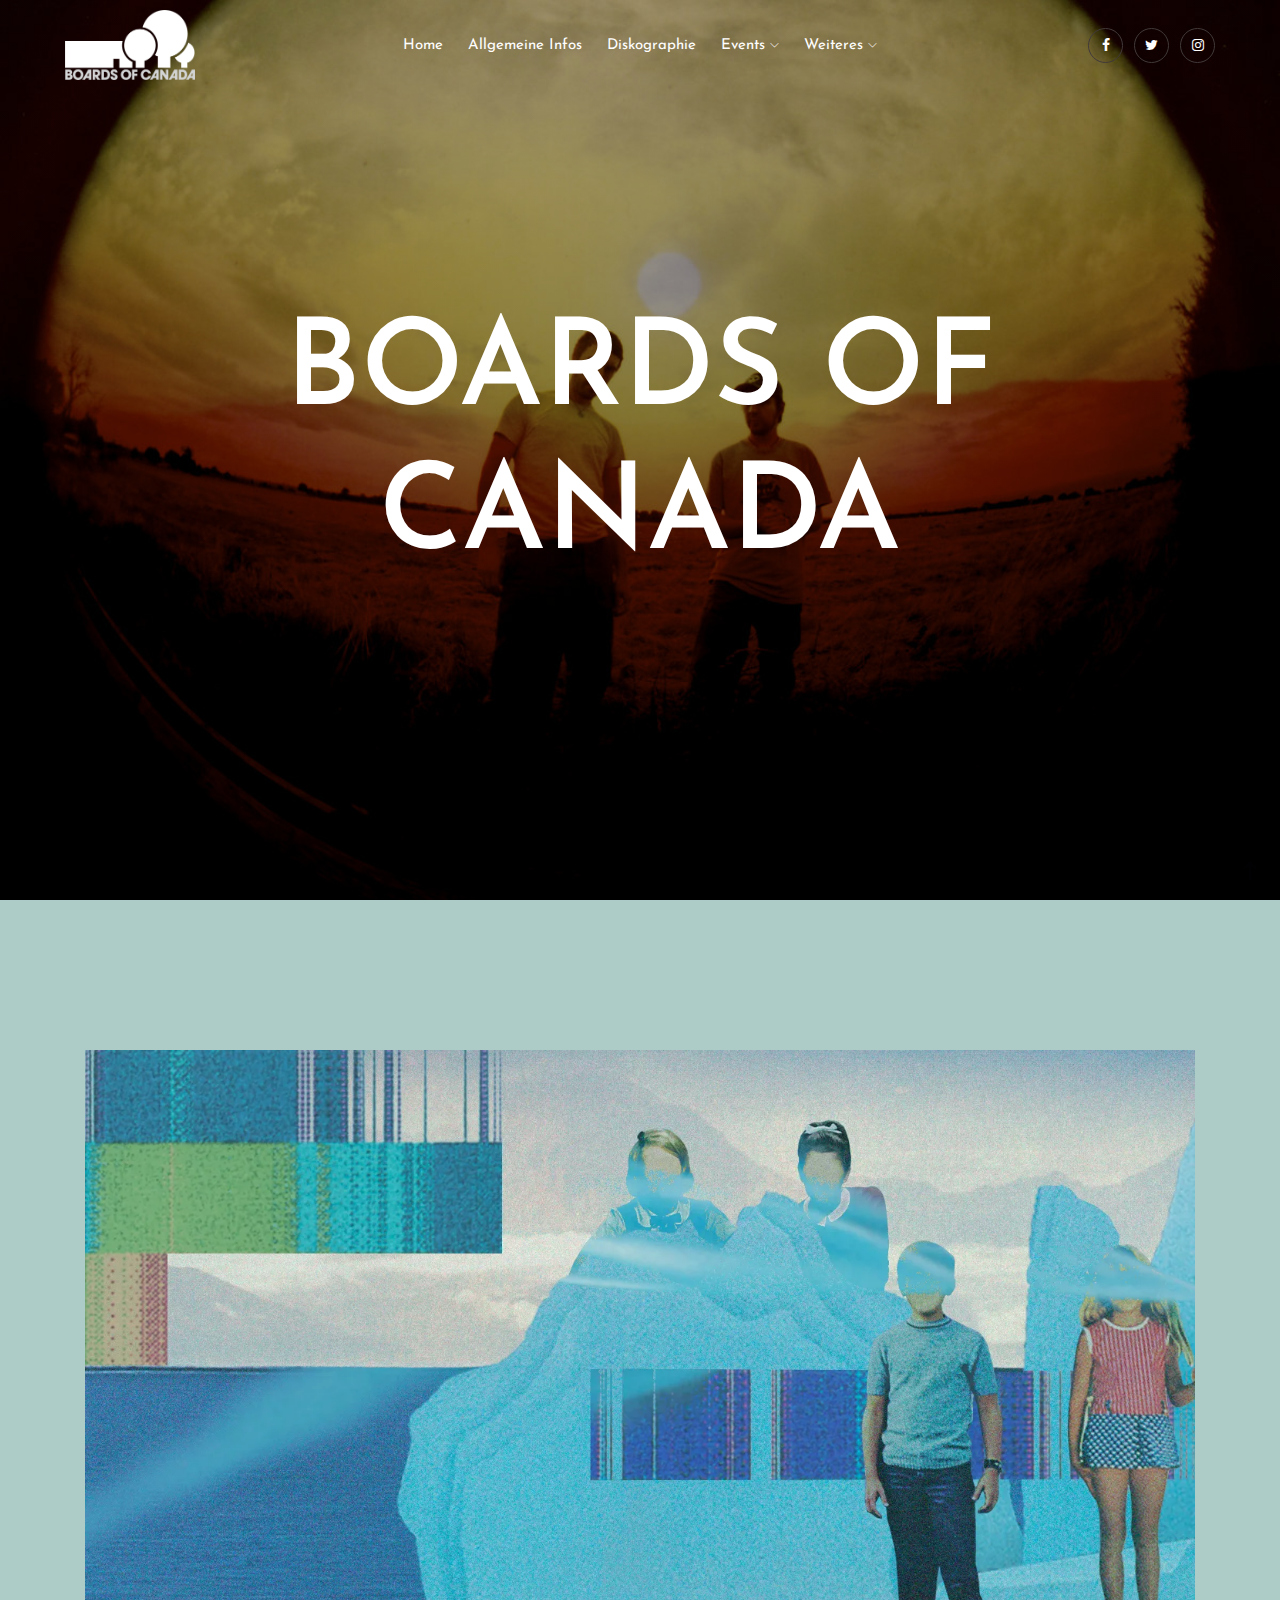
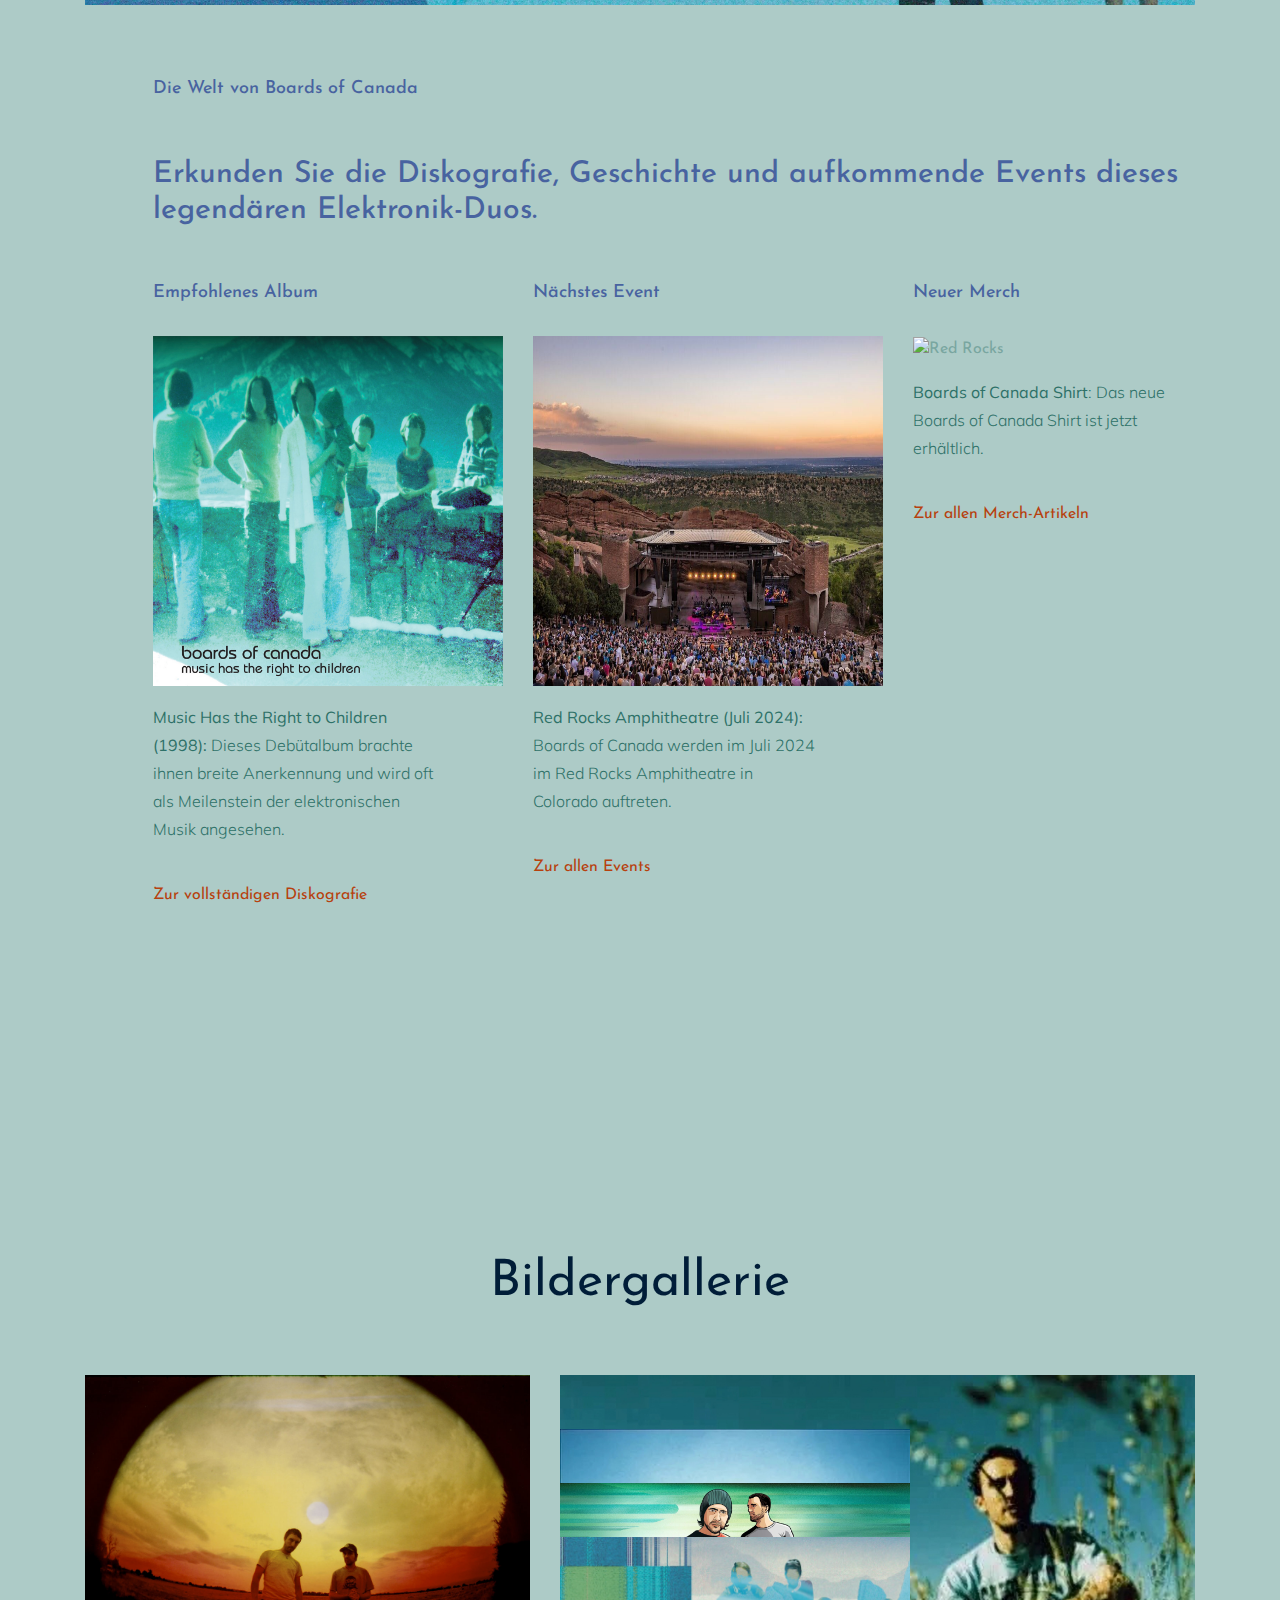
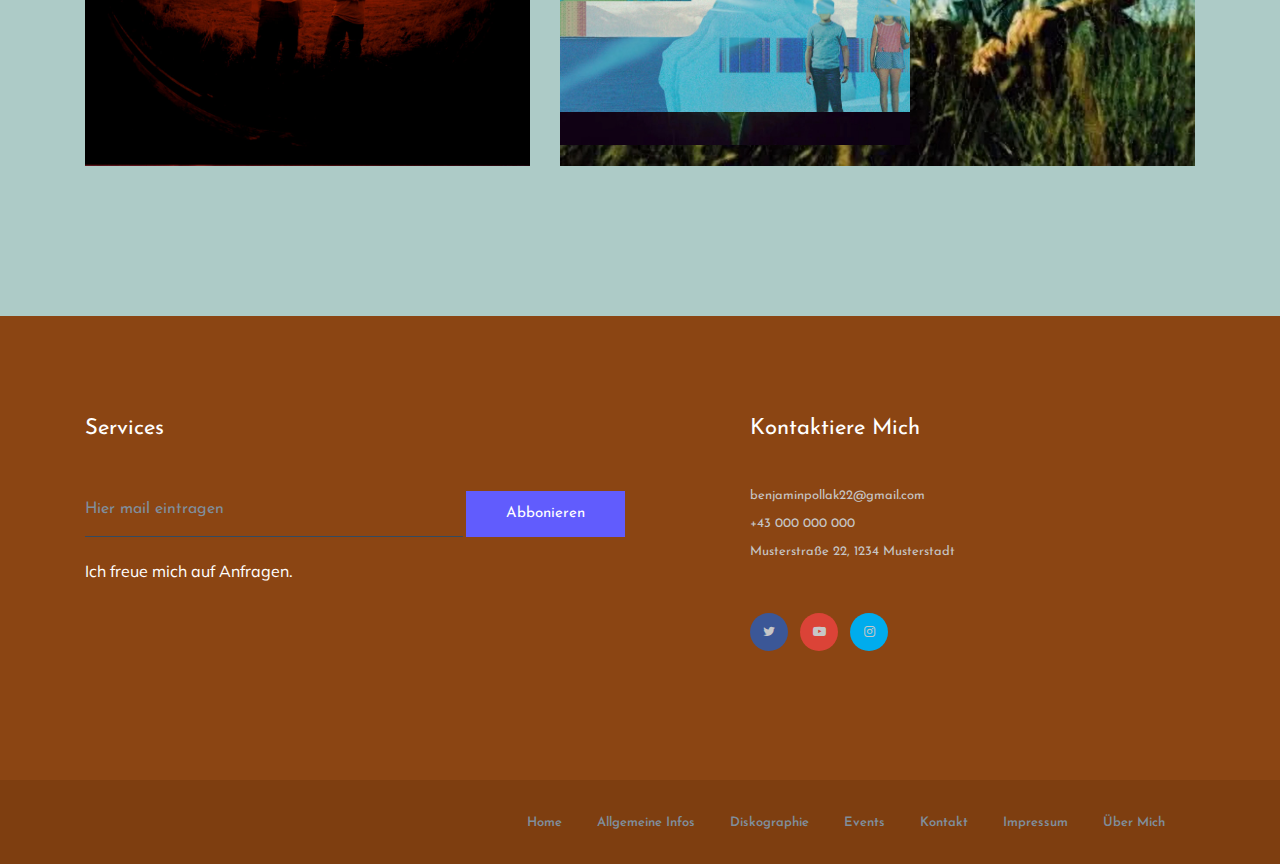
==== index.html @ 8b359d1c "first commit" ====
<!doctype html>
<html class="no-js" lang="zxx">

<head>
    <meta charset="utf-8">
    <meta http-equiv="x-ua-compatible" content="ie=edge">
    <title>Boards of Canada</title>
    <meta name="description" content="Boards of Canada ist ein schottisches electronic music duo bestehend aus den Brüdern Michael Sandison and Marcus Eoin.">
    <meta name="keywords" content="Boards of Canada, electronic music, duo, Michael Sandison, Marcus Eoin, schottisch, Musik, Elektronik, Musikduo, Musikgeschichte, Diskografie, Events, Merch, Musikgeschichte">
    <meta name="viewport" content="width=device-width, initial-scale=1">

    <!-- <link rel="manifest" href="site.webmanifest"> -->
    <link rel="shortcut icon" type="image/x-icon" href="img/logo.png">
    <!-- Place favicon.ico in the root directory -->

    <!-- CSS here -->
    <link rel="stylesheet" href="css/bootstrap.min.css">
    <link rel="stylesheet" href="css/owl.carousel.min.css">
    <link rel="stylesheet" href="css/magnific-popup.css">
    <link rel="stylesheet" href="css/font-awesome.min.css">
    <link rel="stylesheet" href="css/themify-icons.css">
    <link rel="stylesheet" href="css/nice-select.css">
    <link rel="stylesheet" href="css/animate.css">
    <link rel="stylesheet" href="css/slick.css">
    <link rel="stylesheet" href="css/slicknav.css">
    <link rel="stylesheet" href="css/style.css">
    <link rel="stylesheet" href="css/scroll.css">

    <script src="js/scrolltotop.js"></script>
    <script src="js/getcontent.js"></script>

</head>

<body>
    <!--[if lte IE 9]>
            <p class="browserupgrade">You are using an <strong>outdated</strong> browser. Please <a href="https://browsehappy.com/">upgrade your browser</a> to improve your experience and security.</p>
        <![endif]-->

    <!-- header-start -->
    <header id="header"></header>
    <!-- header-end -->

    <!-- slider_area_start -->
    <div class="slider_area">
        <div class="single_slider  d-flex align-items-center slider_bg_1 overlay2">
            <div class="container">
                <div class="row">
                    <div class="col-xl-12">
                        <div class="slider_text text-center ">
                            <h1>Boards of Canada </h1>
                        </div>
                    </div>
                </div>
            </div>
        </div>
    </div>
    <!-- slider_area_end -->

    <!-- about_area  -->
    <div class="about_area">
        <div class="container">
            <div class="row">
                <div class="col-xl-12">
                    <div class="about_thumb">
                        <img class="img-fluid" src="img/boardsofcanada_blue.jpg" alt="">
                    </div>
                </div>
            </div>
            <br>
            <div class="row">
                <div class="col-xl-12">
                    <div class="about_info">
                        <h4>Die Welt von Boards of Canada</h4>
                        <br>
                        <br>
                        <h2>Erkunden Sie die <a href="./diskographie.html">Diskografie</a>, <a
                                href="./about.html">Geschichte</a> und <a href="./events.html">aufkommende Events</a>
                            dieses
                            legendären Elektronik-Duos.</h2>
                    </div>
                    <br>
                </div>
                <div class="col-xl-4">
                    <div class="about_info">
                        <h4>Empfohlenes Album</h4>
                        <br>
                        <img src="img/cover_musichastheright.jpg" alt="Music Has the Right to Children" width="350px" height="350px">
                        <p><strong>Music Has the Right to Children (1998):</strong> Dieses Debütalbum brachte ihnen breite Anerkennung und wird oft als Meilenstein der elektronischen Musik angesehen.</p>
                        <a href="diskographie.html">Zur vollständigen Diskografie</a>
                    </div>
                    <br>
                    <br>
                </div>
                <div class="col-xl-4">
                    <div class="about_info">
                        <h4>Nächstes Event</h4>
                        <br>
                        <img src="img/redrocks.jpg" alt="Red Rocks" width="350px" height="350px">
                        <p><strong>Red Rocks Amphitheatre (Juli 2024):</strong> Boards of Canada werden im Juli 2024 im Red Rocks Amphitheatre in Colorado auftreten.</p>
                        <a href="events.html">Zur allen Events</a>
                    </div>
                </div>
                <div class="col-xl-4">
                    <div class="about_info">
                        <h4>Neuer Merch</h4>
                        <br>
                        <img src="https://imgs.search.brave.com/rai0Vv2uW_mqbwbbY_Bkg6KNCxx7A7Kdhx5-ko3iyEw/rs:fit:860:0:0/g:ce/aHR0cHM6Ly9pLmV0/c3lzdGF0aWMuY29t/LzM5Mzk1NzkwL3Iv/aWwvOTA1ZTNiLzQ2/MjQ2MzAzMTUvaWxf/NjAweDYwMC40NjI0/NjMwMzE1XzdiOHku/anBn" alt="Red Rocks" width="350px" height="350px">
                        <p><strong>Boards of Canada Shirt</strong>: Das neue Boards of Canada Shirt ist jetzt erhältlich.</p>
                        <a href="merch.html">Zur allen Merch-Artikeln</a>
                    </div>
                </div>
            </div>
        </div>
    </div>
    



    <!-- gallery -->
    <div class="gallery_area">
        <div class="container">
            <div class="row">
                <div class="col-xl-12">
                    <div class="section_title text-center mb-65">
                        <h3>Bildergallerie</h3>
                    </div>
                </div>
            </div>
            <div class="row grid">
                <div class="col-xl-5 col-lg-5 grid-item cat1 col-md-6">
                    <div class="single-gallery mb-30">
                        <div class="portfolio-img">
                            <img src="img/boardsofcanada_red_quadrat.jpg" alt="">
                        </div>
                        <div class="gallery_hover">
                            <a class="popup-image" href="img/boardsofcanada_red_quadrat.jpg" class="hover_inner">
                                <i class="ti-plus"></i>
                            </a>
                        </div>
                    </div>
                </div>
                <div class="col-xl-7 col-lg-7 grid-item cat3 cat4 col-md-6">
                    <div class="single-gallery mb-30">
                        <div class="portfolio-img">
                            <img src="img/boardsofcanada_green_long2 (1).jpg" alt="">
                        </div>
                        <div class="gallery_hover">
                            <a class="popup-image" href="img/boardsofcanada_green_long2 (1).jpg" class="hover_inner">
                                <i class="ti-plus"></i>
                            </a>
                        </div>
                    </div>
                </div>
                <div class="col-xl-4 col-lg-6 grid-item cat4 col-md-6">
                    <div class="single-gallery mb-30">
                        <div class="portfolio-img">
                            <img src="img/boardsofcanada_green (1).jpg" alt="">
                        </div>
                        <div class="gallery_hover">
                            <a class="popup-image" href="img/boardsofcanada_green (1).jpg" class="hover_inner">
                                <i class="ti-plus"></i>
                            </a>
                        </div>
                    </div>
                </div>
                <div class="col-xl-4 col-lg-6 grid-item cat2 col-md-6">
                    <div class="single-gallery mb-30">
                        <div class="portfolio-img">
                            <img src="img/boardsofcanada_banner.jpg" alt="">
                        </div>
                        <div class="gallery_hover">
                            <a class="popup-image" href="img/boardsofcanada_banner.jpg" class="hover_inner">
                                <i class="ti-plus"></i>
                            </a>
                        </div>
                    </div>
                </div>
                <div class="col-xl-4 col-lg-6 grid-item cat2 col-md-6">
                    <div class="single-gallery mb-30">
                        <div class="portfolio-img">
                            <img src="img/boardsofcanada_blue.jpg" alt="">
                        </div>
                        <div class="gallery_hover">
                            <a class="popup-image" href="img/boardsofcanada_blue.jpg" class="hover_inner">
                                <i class="ti-plus"></i>
                            </a>
                        </div>
                    </div>
                </div>
            </div>
        </div>
    </div>

    <!--/ gallery -->
    <a href="#top" class="scroll-to-top">
        <div class="arrow-up"></div>
    </a>

    <footer id="footer"></footer>


    <!-- JS here -->
    <script src="https://code.jquery.com/jquery-3.3.1.slim.min.js"
        integrity="sha384-q8i/X+965DzO0rT7abK41JStQIAqVgRVzpbzo5smXKp4YfRvH+8abtTE1Pi6jizo" crossorigin="anonymous">
        </script>
    <script src="js/vendor/modernizr-3.5.0.min.js"></script>
    <script src="js/vendor/jquery-1.12.4.min.js"></script>
    <script src="js/popper.min.js"></script>
    <script src="js/bootstrap.min.js"></script>
    <script src="js/owl.carousel.min.js"></script>
    <script src="js/isotope.pkgd.min.js"></script>
    <script src="js/ajax-form.js"></script>
    <script src="js/waypoints.min.js"></script>
    <script src="js/jquery.counterup.min.js"></script>
    <script src="js/imagesloaded.pkgd.min.js"></script>
    <script src="js/audioplayer.js"></script>
    <script src="js/scrollIt.js"></script>
    <script src="js/jquery.scrollUp.min.js"></script>
    <script src="js/wow.min.js"></script>
    <script src="js/nice-select.min.js"></script>
    <script src="js/jquery.slicknav.min.js"></script>
    <script src="js/jquery.magnific-popup.min.js"></script>
    <script src="js/plugins.js"></script>
    <script src="js/slick.min.js"></script>
    <!--contact js-->
    <script src="js/contact.js"></script>
    <script src="js/jquery.ajaxchimp.min.js"></script>
    <script src="js/jquery.form.js"></script>
    <script src="js/jquery.validate.min.js"></script>
    <script src="js/mail-script.js"></script>

    <script src="js/main.js"></script>

    <script>
        $(function () {
            $('audio').audioPlayer({

            });
        });
    </script>
</body>

</html>
---- css/themify-icons.css ----
@font-face {
	font-family: 'themify';
	src:url('../fonts/themify.eot?-fvbane');
	src:url('../fonts/themify.eot?#iefix-fvbane') format('embedded-opentype'),
		url('../fonts/themify.woff?-fvbane') format('woff'),
		url('../fonts/themify.ttf?-fvbane') format('truetype'),
		url('../fonts/themify.svg?-fvbane#themify') format('svg');
	font-weight: normal;
	font-style: normal;
}

[class^="ti-"], [class*=" ti-"] {
	font-family: 'themify';
	/* speak: none; */
	font-style: normal;
	font-weight: normal;
	font-variant: normal;
	text-transform: none;
	line-height: 1;

	/* Better Font Rendering =========== */
	-webkit-font-smoothing: antialiased;
	-moz-osx-font-smoothing: grayscale;
}

.ti-wand:before {
	content: "\e600";
}
.ti-volume:before {
	content: "\e601";
}
.ti-user:before {
	content: "\e602";
}
.ti-unlock:before {
	content: "\e603";
}
.ti-unlink:before {
	content: "\e604";
}
.ti-trash:before {
	content: "\e605";
}
.ti-thought:before {
	content: "\e606";
}
.ti-target:before {
	content: "\e607";
}
.ti-tag:before {
	content: "\e608";
}
.ti-tablet:before {
	content: "\e609";
}
.ti-star:before {
	content: "\e60a";
}
.ti-spray:before {
	content: "\e60b";
}
.ti-signal:before {
	content: "\e60c";
}
.ti-shopping-cart:before {
	content: "\e60d";
}
.ti-shopping-cart-full:before {
	content: "\e60e";
}
.ti-settings:before {
	content: "\e60f";
}
.ti-search:before {
	content: "\e610";
}
.ti-zoom-in:before {
	content: "\e611";
}
.ti-zoom-out:before {
	content: "\e612";
}
.ti-cut:before {
	content: "\e613";
}
.ti-ruler:before {
	content: "\e614";
}
.ti-ruler-pencil:before {
	content: "\e615";
}
.ti-ruler-alt:before {
	content: "\e616";
}
.ti-bookmark:before {
	content: "\e617";
}
.ti-bookmark-alt:before {
	content: "\e618";
}
.ti-reload:before {
	content: "\e619";
}
.ti-plus:before {
	content: "\e61a";
}
.ti-pin:before {
	content: "\e61b";
}
.ti-pencil:before {
	content: "\e61c";
}
.ti-pencil-alt:before {
	content: "\e61d";
}
.ti-paint-roller:before {
	content: "\e61e";
}
.ti-paint-bucket:before {
	content: "\e61f";
}
.ti-na:before {
	content: "\e620";
}
.ti-mobile:before {
	content: "\e621";
}
.ti-minus:before {
	content: "\e622";
}
.ti-medall:before {
	content: "\e623";
}
.ti-medall-alt:before {
	content: "\e624";
}
.ti-marker:before {
	content: "\e625";
}
.ti-marker-alt:before {
	content: "\e626";
}
.ti-arrow-up:before {
	content: "\e627";
}
.ti-arrow-right:before {
	content: "\e628";
}
.ti-arrow-left:before {
	content: "\e629";
}
.ti-arrow-down:before {
	content: "\e62a";
}
.ti-lock:before {
	content: "\e62b";
}
.ti-location-arrow:before {
	content: "\e62c";
}
.ti-link:before {
	content: "\e62d";
}
.ti-layout:before {
	content: "\e62e";
}
.ti-layers:before {
	content: "\e62f";
}
.ti-layers-alt:before {
	content: "\e630";
}
.ti-key:before {
	content: "\e631";
}
.ti-import:before {
	content: "\e632";
}
.ti-image:before {
	content: "\e633";
}
.ti-heart:before {
	content: "\e634";
}
.ti-heart-broken:before {
	content: "\e635";
}
.ti-hand-stop:before {
	content: "\e636";
}
.ti-hand-open:before {
	content: "\e637";
}
.ti-hand-drag:before {
	content: "\e638";
}
.ti-folder:before {
	content: "\e639";
}
.ti-flag:before {
	content: "\e63a";
}
.ti-flag-alt:before {
	content: "\e63b";
}
.ti-flag-alt-2:before {
	content: "\e63c";
}
.ti-eye:before {
	content: "\e63d";
}
.ti-export:before {
	content: "\e63e";
}
.ti-exchange-vertical:before {
	content: "\e63f";
}
.ti-desktop:before {
	content: "\e640";
}
.ti-cup:before {
	content: "\e641";
}
.ti-crown:before {
	content: "\e642";
}
.ti-comments:before {
	content: "\e643";
}
.ti-comment:before {
	content: "\e644";
}
.ti-comment-alt:before {
	content: "\e645";
}
.ti-close:before {
	content: "\e646";
}
.ti-clip:before {
	content: "\e647";
}
.ti-angle-up:before {
	content: "\e648";
}
.ti-angle-right:before {
	content: "\e649";
}
.ti-angle-left:before {
	content: "\e64a";
}
.ti-angle-down:before {
	content: "\e64b";
}
.ti-check:before {
	content: "\e64c";
}
.ti-check-box:before {
	content: "\e64d";
}
.ti-camera:before {
	content: "\e64e";
}
.ti-announcement:before {
	content: "\e64f";
}
.ti-brush:before {
	content: "\e650";
}
.ti-briefcase:before {
	content: "\e651";
}
.ti-bolt:before {
	content: "\e652";
}
.ti-bolt-alt:before {
	content: "\e653";
}
.ti-blackboard:before {
	content: "\e654";
}
.ti-bag:before {
	content: "\e655";
}
.ti-move:before {
	content: "\e656";
}
.ti-arrows-vertical:before {
	content: "\e657";
}
.ti-arrows-horizontal:before {
	content: "\e658";
}
.ti-fullscreen:before {
	content: "\e659";
}
.ti-arrow-top-right:before {
	content: "\e65a";
}
.ti-arrow-top-left:before {
	content: "\e65b";
}
.ti-arrow-circle-up:before {
	content: "\e65c";
}
.ti-arrow-circle-right:before {
	content: "\e65d";
}
.ti-arrow-circle-left:before {
	content: "\e65e";
}
.ti-arrow-circle-down:before {
	content: "\e65f";
}
.ti-angle-double-up:before {
	content: "\e660";
}
.ti-angle-double-right:before {
	content: "\e661";
}
.ti-angle-double-left:before {
	content: "\e662";
}
.ti-angle-double-down:before {
	content: "\e663";
}
.ti-zip:before {
	content: "\e664";
}
.ti-world:before {
	content: "\e665";
}
.ti-wheelchair:before {
	content: "\e666";
}
.ti-view-list:before {
	content: "\e667";
}
.ti-view-list-alt:before {
	content: "\e668";
}
.ti-view-grid:before {
	content: "\e669";
}
.ti-uppercase:before {
	content: "\e66a";
}
.ti-upload:before {
	content: "\e66b";
}
.ti-underline:before {
	content: "\e66c";
}
.ti-truck:before {
	content: "\e66d";
}
.ti-timer:before {
	content: "\e66e";
}
.ti-ticket:before {
	content: "\e66f";
}
.ti-thumb-up:before {
	content: "\e670";
}
.ti-thumb-down:before {
	content: "\e671";
}
.ti-text:before {
	content: "\e672";
}
.ti-stats-up:before {
	content: "\e673";
}
.ti-stats-down:before {
	content: "\e674";
}
.ti-split-v:before {
	content: "\e675";
}
.ti-split-h:before {
	content: "\e676";
}
.ti-smallcap:before {
	content: "\e677";
}
.ti-shine:before {
	content: "\e678";
}
.ti-shift-right:before {
	content: "\e679";
}
.ti-shift-left:before {
	content: "\e67a";
}
.ti-shield:before {
	content: "\e67b";
}
.ti-notepad:before {
	content: "\e67c";
}
.ti-server:before {
	content: "\e67d";
}
.ti-quote-right:before {
	content: "\e67e";
}
.ti-quote-left:before {
	content: "\e67f";
}
.ti-pulse:before {
	content: "\e680";
}
.ti-printer:before {
	content: "\e681";
}
.ti-power-off:before {
	content: "\e682";
}
.ti-plug:before {
	content: "\e683";
}
.ti-pie-chart:before {
	content: "\e684";
}
.ti-paragraph:before {
	content: "\e685";
}
.ti-panel:before {
	content: "\e686";
}
.ti-package:before {
	content: "\e687";
}
.ti-music:before {
	content: "\e688";
}
.ti-music-alt:before {
	content: "\e689";
}
.ti-mouse:before {
	content: "\e68a";
}
.ti-mouse-alt:before {
	content: "\e68b";
}
.ti-money:before {
	content: "\e68c";
}
.ti-microphone:before {
	content: "\e68d";
}
.ti-menu:before {
	content: "\e68e";
}
.ti-menu-alt:before {
	content: "\e68f";
}
.ti-map:before {
	content: "\e690";
}
.ti-map-alt:before {
	content: "\e691";
}
.ti-loop:before {
	content: "\e692";
}
.ti-location-pin:before {
	content: "\e693";
}
.ti-list:before {
	content: "\e694";
}
.ti-light-bulb:before {
	content: "\e695";
}
.ti-Italic:before {
	content: "\e696";
}
.ti-info:before {
	content: "\e697";
}
.ti-infinite:before {
	content: "\e698";
}
.ti-id-badge:before {
	content: "\e699";
}
.ti-hummer:before {
	content: "\e69a";
}
.ti-home:before {
	content: "\e69b";
}
.ti-help:before {
	content: "\e69c";
}
.ti-headphone:before {
	content: "\e69d";
}
.ti-harddrives:before {
	content: "\e69e";
}
.ti-harddrive:before {
	content: "\e69f";
}
.ti-gift:before {
	content: "\e6a0";
}
.ti-game:before {
	content: "\e6a1";
}
.ti-filter:before {
	content: "\e6a2";
}
.ti-files:before {
	content: "\e6a3";
}
.ti-file:before {
	content: "\e6a4";
}
.ti-eraser:before {
	content: "\e6a5";
}
.ti-envelope:before {
	content: "\e6a6";
}
.ti-download:before {
	content: "\e6a7";
}
.ti-direction:before {
	content: "\e6a8";
}
.ti-direction-alt:before {
	content: "\e6a9";
}
.ti-dashboard:before {
	content: "\e6aa";
}
.ti-control-stop:before {
	content: "\e6ab";
}
.ti-control-shuffle:before {
	content: "\e6ac";
}
.ti-control-play:before {
	content: "\e6ad";
}
.ti-control-pause:before {
	content: "\e6ae";
}
.ti-control-forward:before {
	content: "\e6af";
}
.ti-control-backward:before {
	content: "\e6b0";
}
.ti-cloud:before {
	content: "\e6b1";
}
.ti-cloud-up:before {
	content: "\e6b2";
}
.ti-cloud-down:before {
	content: "\e6b3";
}
.ti-clipboard:before {
	content: "\e6b4";
}
.ti-car:before {
	content: "\e6b5";
}
.ti-calendar:before {
	content: "\e6b6";
}
.ti-book:before {
	content: "\e6b7";
}
.ti-bell:before {
	content: "\e6b8";
}
.ti-basketball:before {
	content: "\e6b9";
}
.ti-bar-chart:before {
	content: "\e6ba";
}
.ti-bar-chart-alt:before {
	content: "\e6bb";
}
.ti-back-right:before {
	content: "\e6bc";
}
.ti-back-left:before {
	content: "\e6bd";
}
.ti-arrows-corner:before {
	content: "\e6be";
}
.ti-archive:before {
	content: "\e6bf";
}
.ti-anchor:before {
	content: "\e6c0";
}
.ti-align-right:before {
	content: "\e6c1";
}
.ti-align-left:before {
	content: "\e6c2";
}
.ti-align-justify:before {
	content: "\e6c3";
}
.ti-align-center:before {
	content: "\e6c4";
}
.ti-alert:before {
	content: "\e6c5";
}
.ti-alarm-clock:before {
	content: "\e6c6";
}
.ti-agenda:before {
	content: "\e6c7";
}
.ti-write:before {
	content: "\e6c8";
}
.ti-window:before {
	content: "\e6c9";
}
.ti-widgetized:before {
	content: "\e6ca";
}
.ti-widget:before {
	content: "\e6cb";
}
.ti-widget-alt:before {
	content: "\e6cc";
}
.ti-wallet:before {
	content: "\e6cd";
}
.ti-video-clapper:before {
	content: "\e6ce";
}
.ti-video-camera:before {
	content: "\e6cf";
}
.ti-vector:before {
	content: "\e6d0";
}
.ti-themify-logo:before {
	content: "\e6d1";
}
.ti-themify-favicon:before {
	content: "\e6d2";
}
.ti-themify-favicon-alt:before {
	content: "\e6d3";
}
.ti-support:before {
	content: "\e6d4";
}
.ti-stamp:before {
	content: "\e6d5";
}
.ti-split-v-alt:before {
	content: "\e6d6";
}
.ti-slice:before {
	content: "\e6d7";
}
.ti-shortcode:before {
	content: "\e6d8";
}
.ti-shift-right-alt:before {
	content: "\e6d9";
}
.ti-shift-left-alt:before {
	content: "\e6da";
}
.ti-ruler-alt-2:before {
	content: "\e6db";
}
.ti-receipt:before {
	content: "\e6dc";
}
.ti-pin2:before {
	content: "\e6dd";
}
.ti-pin-alt:before {
	content: "\e6de";
}
.ti-pencil-alt2:before {
	content: "\e6df";
}
.ti-palette:before {
	content: "\e6e0";
}
.ti-more:before {
	content: "\e6e1";
}
.ti-more-alt:before {
	content: "\e6e2";
}
.ti-microphone-alt:before {
	content: "\e6e3";
}
.ti-magnet:before {
	content: "\e6e4";
}
.ti-line-double:before {
	content: "\e6e5";
}
.ti-line-dotted:before {
	content: "\e6e6";
}
.ti-line-dashed:before {
	content: "\e6e7";
}
.ti-layout-width-full:before {
	content: "\e6e8";
}
.ti-layout-width-default:before {
	content: "\e6e9";
}
.ti-layout-width-default-alt:before {
	content: "\e6ea";
}
.ti-layout-tab:before {
	content: "\e6eb";
}
.ti-layout-tab-window:before {
	content: "\e6ec";
}
.ti-layout-tab-v:before {
	content: "\e6ed";
}
.ti-layout-tab-min:before {
	content: "\e6ee";
}
.ti-layout-slider:before {
	content: "\e6ef";
}
.ti-layout-slider-alt:before {
	content: "\e6f0";
}
.ti-layout-sidebar-right:before {
	content: "\e6f1";
}
.ti-layout-sidebar-none:before {
	content: "\e6f2";
}
.ti-layout-sidebar-left:before {
	content: "\e6f3";
}
.ti-layout-placeholder:before {
	content: "\e6f4";
}
.ti-layout-menu:before {
	content: "\e6f5";
}
.ti-layout-menu-v:before {
	content: "\e6f6";
}
.ti-layout-menu-separated:before {
	content: "\e6f7";
}
.ti-layout-menu-full:before {
	content: "\e6f8";
}
.ti-layout-media-right-alt:before {
	content: "\e6f9";
}
.ti-layout-media-right:before {
	content: "\e6fa";
}
.ti-layout-media-overlay:before {
	content: "\e6fb";
}
.ti-layout-media-overlay-alt:before {
	content: "\e6fc";
}
.ti-layout-media-overlay-alt-2:before {
	content: "\e6fd";
}
.ti-layout-media-left-alt:before {
	content: "\e6fe";
}
.ti-layout-media-left:before {
	content: "\e6ff";
}
.ti-layout-media-center-alt:before {
	content: "\e700";
}
.ti-layout-media-center:before {
	content: "\e701";
}
.ti-layout-list-thumb:before {
	content: "\e702";
}
.ti-layout-list-thumb-alt:before {
	content: "\e703";
}
.ti-layout-list-post:before {
	content: "\e704";
}
.ti-layout-list-large-image:before {
	content: "\e705";
}
.ti-layout-line-solid:before {
	content: "\e706";
}
.ti-layout-grid4:before {
	content: "\e707";
}
.ti-layout-grid3:before {
	content: "\e708";
}
.ti-layout-grid2:before {
	content: "\e709";
}
.ti-layout-grid2-thumb:before {
	content: "\e70a";
}
.ti-layout-cta-right:before {
	content: "\e70b";
}
.ti-layout-cta-left:before {
	content: "\e70c";
}
.ti-layout-cta-center:before {
	content: "\e70d";
}
.ti-layout-cta-btn-right:before {
	content: "\e70e";
}
.ti-layout-cta-btn-left:before {
	content: "\e70f";
}
.ti-layout-column4:before {
	content: "\e710";
}
.ti-layout-column3:before {
	content: "\e711";
}
.ti-layout-column2:before {
	content: "\e712";
}
.ti-layout-accordion-separated:before {
	content: "\e713";
}
.ti-layout-accordion-merged:before {
	content: "\e714";
}
.ti-layout-accordion-list:before {
	content: "\e715";
}
.ti-ink-pen:before {
	content: "\e716";
}
.ti-info-alt:before {
	content: "\e717";
}
.ti-help-alt:before {
	content: "\e718";
}
.ti-headphone-alt:before {
	content: "\e719";
}
.ti-hand-point-up:before {
	content: "\e71a";
}
.ti-hand-point-right:before {
	content: "\e71b";
}
.ti-hand-point-left:before {
	content: "\e71c";
}
.ti-hand-point-down:before {
	content: "\e71d";
}
.ti-gallery:before {
	content: "\e71e";
}
.ti-face-smile:before {
	content: "\e71f";
}
.ti-face-sad:before {
	content: "\e720";
}
.ti-credit-card:before {
	content: "\e721";
}
.ti-control-skip-forward:before {
	content: "\e722";
}
.ti-control-skip-backward:before {
	content: "\e723";
}
.ti-control-record:before {
	content: "\e724";
}
.ti-control-eject:before {
	content: "\e725";
}
.ti-comments-smiley:before {
	content: "\e726";
}
.ti-brush-alt:before {
	content: "\e727";
}
.ti-youtube:before {
	content: "\e728";
}
.ti-vimeo:before {
	content: "\e729";
}
.ti-twitter:before {
	content: "\e72a";
}
.ti-time:before {
	content: "\e72b";
}
.ti-tumblr:before {
	content: "\e72c";
}
.ti-skype:before {
	content: "\e72d";
}
.ti-share:before {
	content: "\e72e";
}
.ti-share-alt:before {
	content: "\e72f";
}
.ti-rocket:before {
	content: "\e730";
}
.ti-pinterest:before {
	content: "\e731";
}
.ti-new-window:before {
	content: "\e732";
}
.ti-microsoft:before {
	content: "\e733";
}
.ti-list-ol:before {
	content: "\e734";
}
.ti-linkedin:before {
	content: "\e735";
}
.ti-layout-sidebar-2:before {
	content: "\e736";
}
.ti-layout-grid4-alt:before {
	content: "\e737";
}
.ti-layout-grid3-alt:before {
	content: "\e738";
}
.ti-layout-grid2-alt:before {
	content: "\e739";
}
.ti-layout-column4-alt:before {
	content: "\e73a";
}
.ti-layout-column3-alt:before {
	content: "\e73b";
}
.ti-layout-column2-alt:before {
	content: "\e73c";
}
.ti-instagram:before {
	content: "\e73d";
}
.ti-google:before {
	content: "\e73e";
}
.ti-github:before {
	content: "\e73f";
}
.ti-flickr:before {
	content: "\e740";
}
.ti-facebook:before {
	content: "\e741";
}
.ti-dropbox:before {
	content: "\e742";
}
.ti-dribbble:before {
	content: "\e743";
}
.ti-apple:before {
	content: "\e744";
}
.ti-android:before {
	content: "\e745";
}
.ti-save:before {
	content: "\e746";
}
.ti-save-alt:before {
	content: "\e747";
}
.ti-yahoo:before {
	content: "\e748";
}
.ti-wordpress:before {
	content: "\e749";
}
.ti-vimeo-alt:before {
	content: "\e74a";
}
.ti-twitter-alt:before {
	content: "\e74b";
}
.ti-tumblr-alt:before {
	content: "\e74c";
}
.ti-trello:before {
	content: "\e74d";
}
.ti-stack-overflow:before {
	content: "\e74e";
}
.ti-soundcloud:before {
	content: "\e74f";
}
.ti-sharethis:before {
	content: "\e750";
}
.ti-sharethis-alt:before {
	content: "\e751";
}
.ti-reddit:before {
	content: "\e752";
}
.ti-pinterest-alt:before {
	content: "\e753";
}
.ti-microsoft-alt:before {
	content: "\e754";
}
.ti-linux:before {
	content: "\e755";
}
.ti-jsfiddle:before {
	content: "\e756";
}
.ti-joomla:before {
	content: "\e757";
}
.ti-html5:before {
	content: "\e758";
}
.ti-flickr-alt:before {
	content: "\e759";
}
.ti-email:before {
	content: "\e75a";
}
.ti-drupal:before {
	content: "\e75b";
}
.ti-dropbox-alt:before {
	content: "\e75c";
}
.ti-css3:before {
	content: "\e75d";
}
.ti-rss:before {
	content: "\e75e";
}
.ti-rss-alt:before {
	content: "\e75f";
}
---- css/nice-select.css ----
.nice-select {
  -webkit-tap-highlight-color: transparent;
  background-color: #fff;
  border-radius: 5px;
  border: solid 1px #e8e8e8;
  box-sizing: border-box;
  clear: both;
  cursor: pointer;
  display: block;
  float: left;
  font-family: inherit;
  font-size: 14px;
  font-weight: normal;
  height: 42px;
  line-height: 40px;
  outline: none;
  padding-left: 18px;
  padding-right: 30px;
  position: relative;
  text-align: left !important;
  -webkit-transition: all 0.2s ease-in-out;
  transition: all 0.2s ease-in-out;
  -webkit-user-select: none;
     -moz-user-select: none;
      -ms-user-select: none;
          user-select: none;
  white-space: nowrap;
  width: auto; }
  .nice-select:hover {
    border-color: #dbdbdb; }
  .nice-select:active, .nice-select.open, .nice-select:focus {
    border-color: #999; }


  .nice-select.disabled {
    border-color: #ededed;
    color: #999;
    pointer-events: none; }
    .nice-select.disabled:after {
      border-color: #cccccc; }
  .nice-select.wide {
    width: 100%; }
    .nice-select.wide .list {
      left: 0 !important;
      right: 0 !important; }
  .nice-select.right {
    float: right; }
    .nice-select.right .list {
      left: auto;
      right: 0; }
  .nice-select.small {
    font-size: 12px;
    height: 36px;
    line-height: 34px; }
    .nice-select.small:after {
      height: 4px;
      width: 4px; }
    .nice-select.small .option {
      line-height: 34px;
      min-height: 34px; }
  .nice-select .list {
    background-color: #fff;
    border-radius: 5px;
    box-shadow: 0 0 0 1px rgba(68, 68, 68, 0.11);
    box-sizing: border-box;
    margin-top: 4px;
    opacity: 0;
    overflow: hidden;
    padding: 0;
    pointer-events: none;
    position: absolute;
    top: 100%;
    left: 0;
    -webkit-transform-origin: 50% 0;
        -ms-transform-origin: 50% 0;
            transform-origin: 50% 0;
    -webkit-transform: scale(0.75) translateY(-21px);
        -ms-transform: scale(0.75) translateY(-21px);
            transform: scale(0.75) translateY(-21px);
    -webkit-transition: all 0.2s cubic-bezier(0.5, 0, 0, 1.25), opacity 0.15s ease-out;
    transition: all 0.2s cubic-bezier(0.5, 0, 0, 1.25), opacity 0.15s ease-out;
    z-index: 9; }
    .nice-select .list:hover .option:not(:hover) {
      background-color: transparent !important; }
  .nice-select .option {
    cursor: pointer;
    font-weight: 400;
    line-height: 40px;
    list-style: none;
    min-height: 40px;
    outline: none;
    padding-left: 18px;
    padding-right: 29px;
    text-align: left;
    -webkit-transition: all 0.2s;
    transition: all 0.2s; }
    .nice-select .option:hover, .nice-select .option.focus, .nice-select .option.selected.focus {
      background-color: #f6f6f6; }
    .nice-select .option.selected {
      font-weight: bold; }
    .nice-select .option.disabled {
      background-color: transparent;
      color: #999;
      cursor: default; }

.no-csspointerevents .nice-select .list {
  display: none; }

.no-csspointerevents .nice-select.open .list {
  display: block; }





  /* ,,,,,,,,,,,,,,,, */


  .nice-select:after {
    content: "\e64b";
    display: block;
    height: 5px;
    margin-top: -5px;
    pointer-events: none;
    position: absolute;
    right: 30px;
    top: 8px;
    transition: all 0.15s ease-in-out;
    width: 5px;
    font-family: 'themify';
    color: #ddd; }

    .nice-select.open:after {
 }
    .nice-select.open .list {
      opacity: 1;
      pointer-events: auto;
      -webkit-transform: scale(1) translateY(0);
          -ms-transform: scale(1) translateY(0);
              transform: scale(1) translateY(0); }
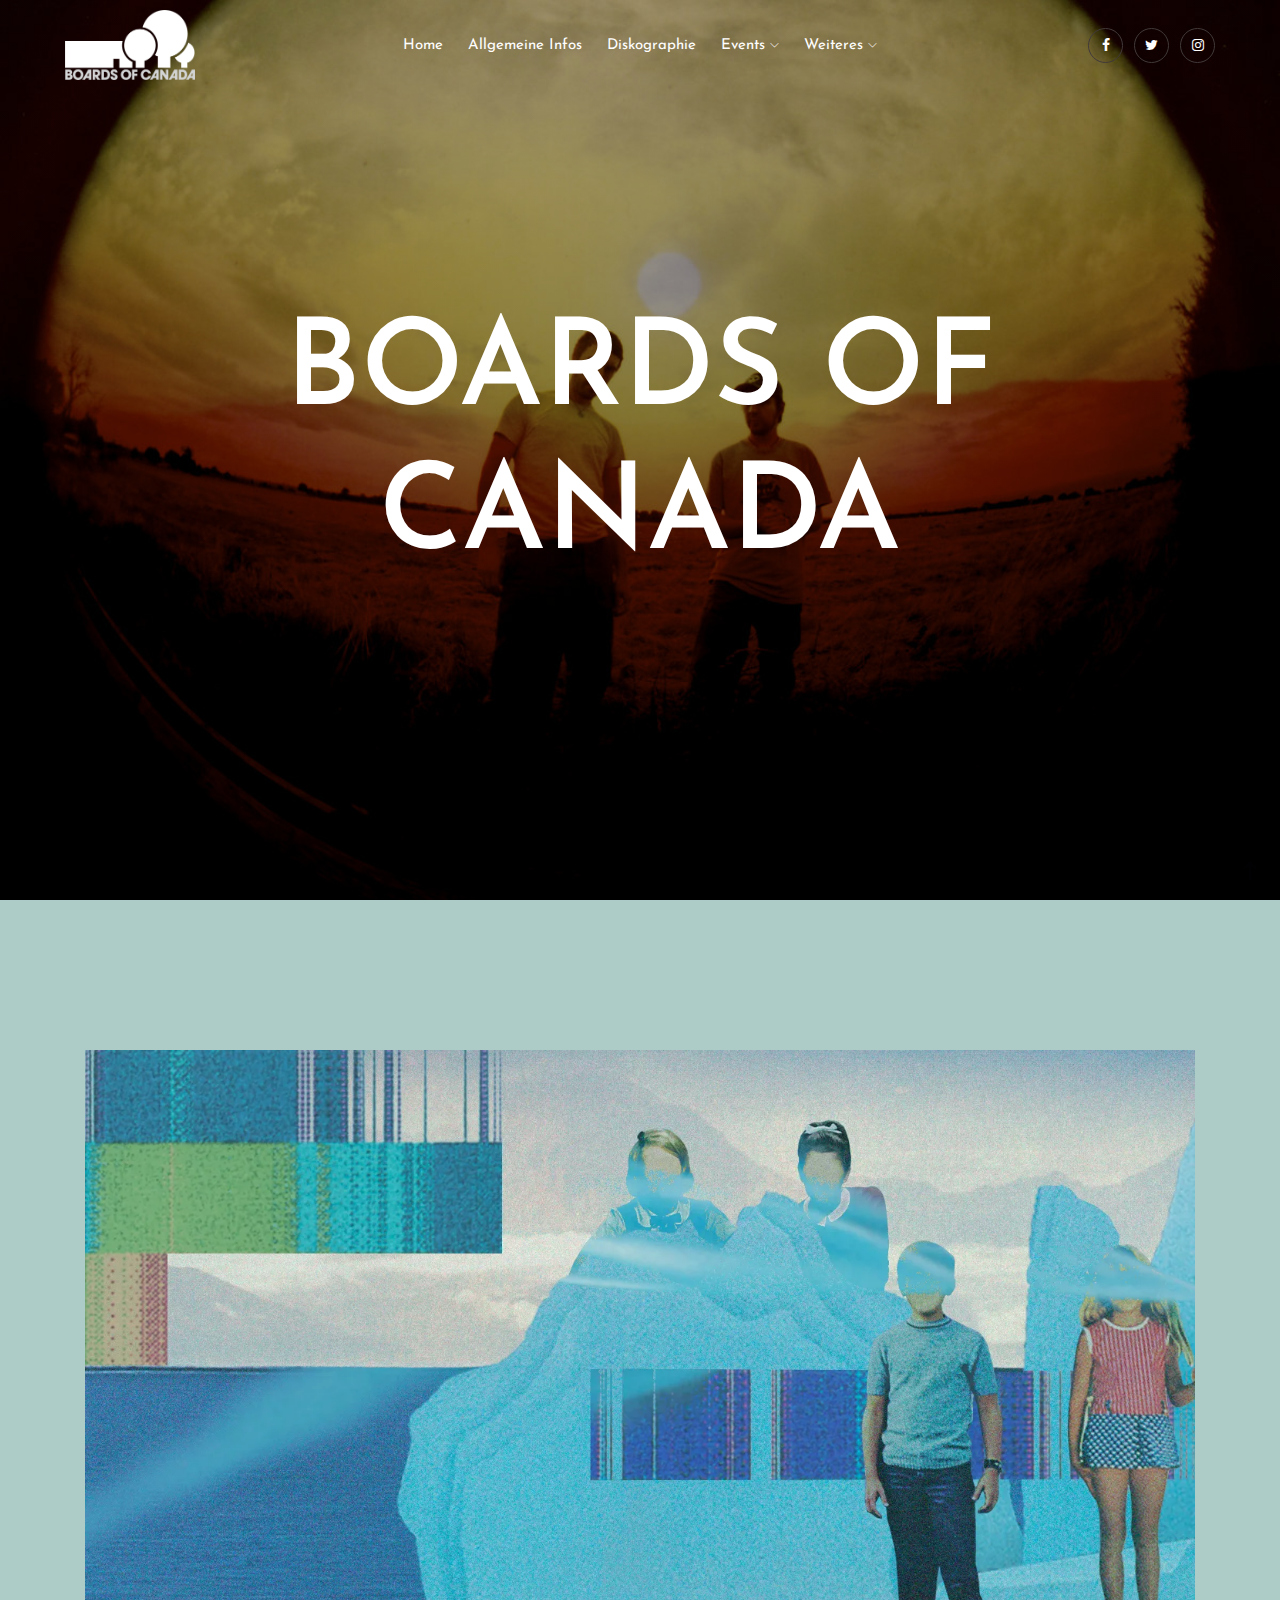
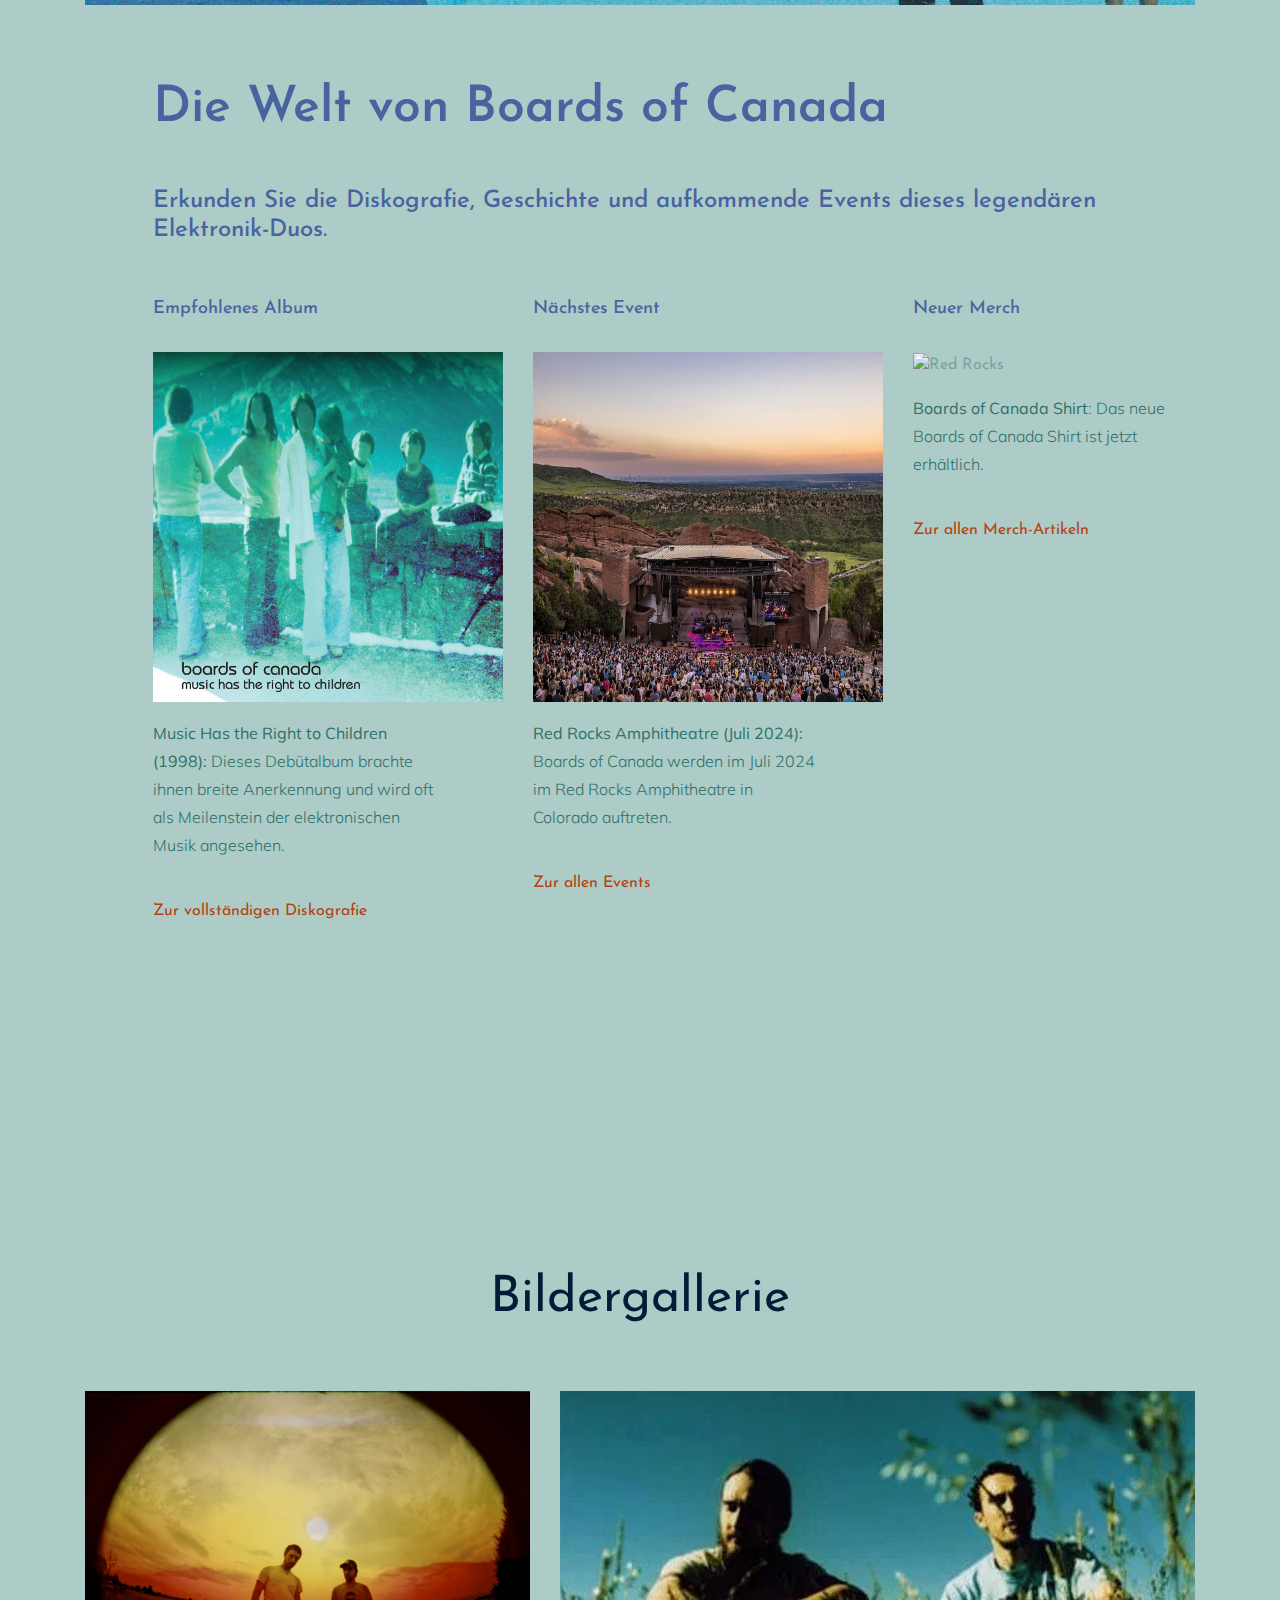
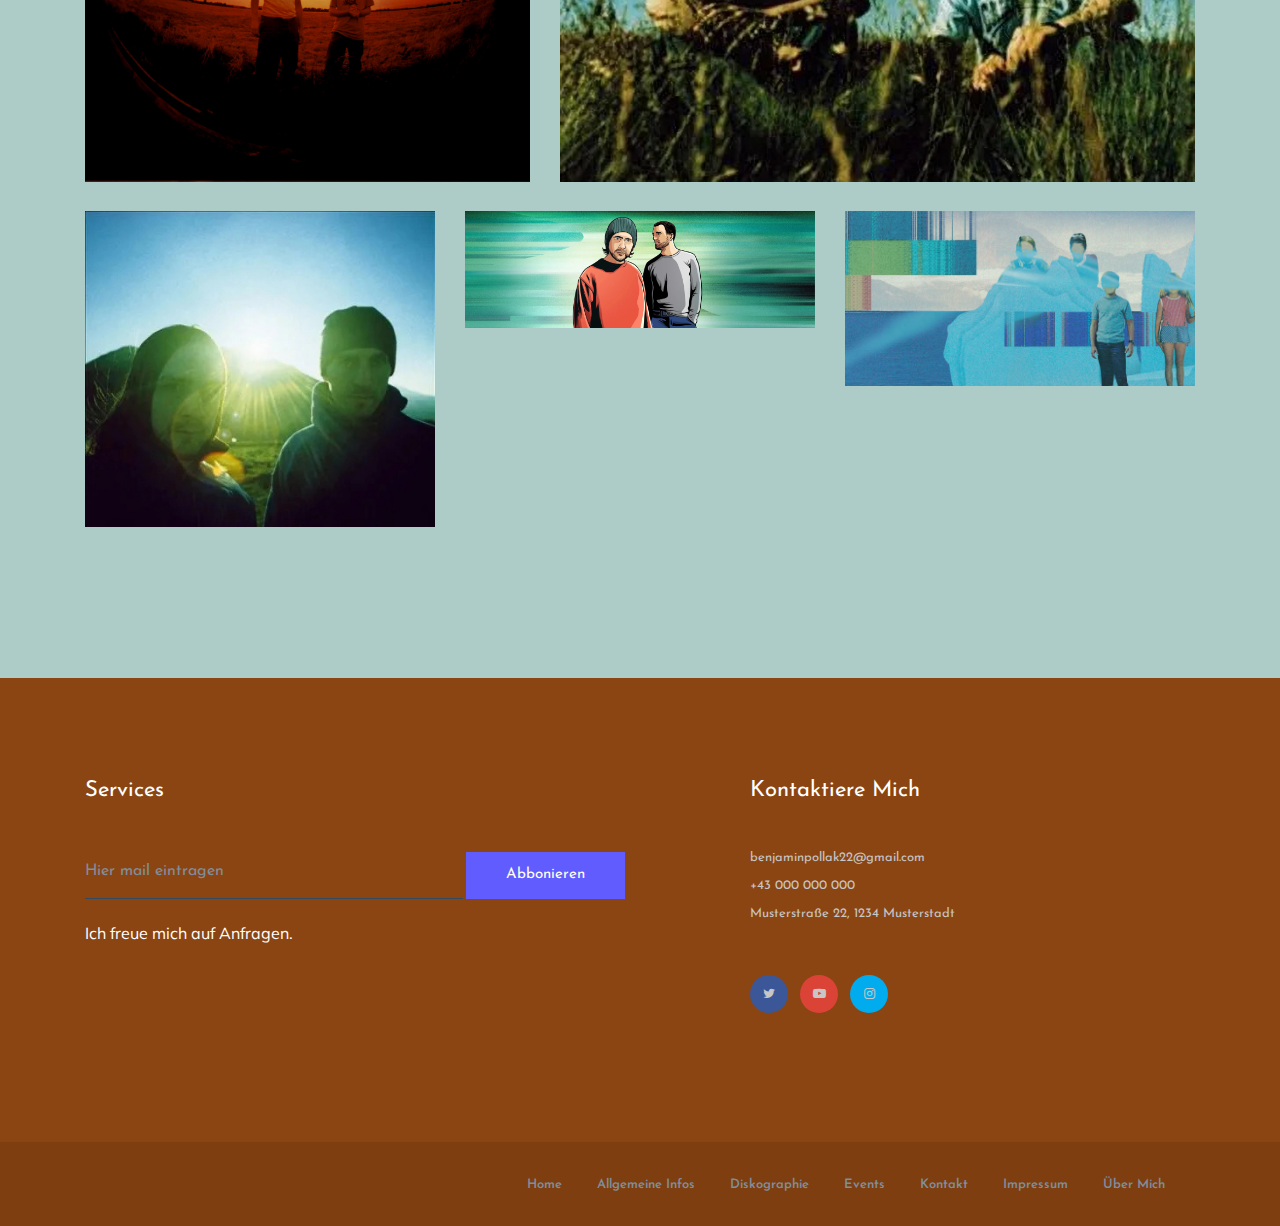
==== commit 0a1882b4: "cleanup, add content" ====
--- a/index.html
+++ b/index.html
@@ -5,8 +5,10 @@
     <meta charset="utf-8">
     <meta http-equiv="x-ua-compatible" content="ie=edge">
     <title>Boards of Canada</title>
-    <meta name="description" content="Boards of Canada ist ein schottisches electronic music duo bestehend aus den Brüdern Michael Sandison and Marcus Eoin.">
-    <meta name="keywords" content="Boards of Canada, electronic music, duo, Michael Sandison, Marcus Eoin, schottisch, Musik, Elektronik, Musikduo, Musikgeschichte, Diskografie, Events, Merch, Musikgeschichte">
+    <meta name="description"
+        content="Boards of Canada ist ein schottisches electronic music duo bestehend aus den Brüdern Michael Sandison and Marcus Eoin.">
+    <meta name="keywords"
+        content="Boards of Canada, electronic music, duo, Michael Sandison, Marcus Eoin, schottisch, Musik, Elektronik, Musikduo, Musikgeschichte, Diskografie, Events, Merch, Musikgeschichte">
     <meta name="viewport" content="width=device-width, initial-scale=1">
 
     <!-- <link rel="manifest" href="site.webmanifest"> -->
@@ -70,13 +72,13 @@
             <div class="row">
                 <div class="col-xl-12">
                     <div class="about_info">
-                        <h4>Die Welt von Boards of Canada</h4>
-                        <br>
-                        <br>
-                        <h2>Erkunden Sie die <a href="./diskographie.html">Diskografie</a>, <a
+                        <h2>Die Welt von Boards of Canada</h2>
+                        <br>
+                        <br>
+                        <h3>Erkunden Sie die <a href="./diskographie.html">Diskografie</a>, <a
                                 href="./about.html">Geschichte</a> und <a href="./events.html">aufkommende Events</a>
                             dieses
-                            legendären Elektronik-Duos.</h2>
+                            legendären Elektronik-Duos.</h3>
                     </div>
                     <br>
                 </div>
@@ -84,8 +86,10 @@
                     <div class="about_info">
                         <h4>Empfohlenes Album</h4>
                         <br>
-                        <img src="img/cover_musichastheright.jpg" alt="Music Has the Right to Children" width="350px" height="350px">
-                        <p><strong>Music Has the Right to Children (1998):</strong> Dieses Debütalbum brachte ihnen breite Anerkennung und wird oft als Meilenstein der elektronischen Musik angesehen.</p>
+                        <img src="img/cover_musichastheright.jpg" alt="Music Has the Right to Children" width="350px"
+                            height="350px">
+                        <p><strong>Music Has the Right to Children (1998):</strong> Dieses Debütalbum brachte ihnen
+                            breite Anerkennung und wird oft als Meilenstein der elektronischen Musik angesehen.</p>
                         <a href="diskographie.html">Zur vollständigen Diskografie</a>
                     </div>
                     <br>
@@ -96,23 +100,30 @@
                         <h4>Nächstes Event</h4>
                         <br>
                         <img src="img/redrocks.jpg" alt="Red Rocks" width="350px" height="350px">
-                        <p><strong>Red Rocks Amphitheatre (Juli 2024):</strong> Boards of Canada werden im Juli 2024 im Red Rocks Amphitheatre in Colorado auftreten.</p>
+                        <p><strong>Red Rocks Amphitheatre (Juli 2024):</strong> Boards of Canada werden im Juli 2024 im
+                            Red Rocks Amphitheatre in Colorado auftreten.</p>
                         <a href="events.html">Zur allen Events</a>
                     </div>
+                    <br>
+                    <br>
                 </div>
                 <div class="col-xl-4">
                     <div class="about_info">
                         <h4>Neuer Merch</h4>
                         <br>
-                        <img src="https://imgs.search.brave.com/rai0Vv2uW_mqbwbbY_Bkg6KNCxx7A7Kdhx5-ko3iyEw/rs:fit:860:0:0/g:ce/aHR0cHM6Ly9pLmV0/c3lzdGF0aWMuY29t/LzM5Mzk1NzkwL3Iv/aWwvOTA1ZTNiLzQ2/MjQ2MzAzMTUvaWxf/NjAweDYwMC40NjI0/NjMwMzE1XzdiOHku/anBn" alt="Red Rocks" width="350px" height="350px">
-                        <p><strong>Boards of Canada Shirt</strong>: Das neue Boards of Canada Shirt ist jetzt erhältlich.</p>
+                        <img src="https://imgs.search.brave.com/rai0Vv2uW_mqbwbbY_Bkg6KNCxx7A7Kdhx5-ko3iyEw/rs:fit:860:0:0/g:ce/aHR0cHM6Ly9pLmV0/c3lzdGF0aWMuY29t/LzM5Mzk1NzkwL3Iv/aWwvOTA1ZTNiLzQ2/MjQ2MzAzMTUvaWxf/NjAweDYwMC40NjI0/NjMwMzE1XzdiOHku/anBn"
+                            alt="Red Rocks" width="350px" height="350px">
+                        <p><strong>Boards of Canada Shirt</strong>: Das neue Boards of Canada Shirt ist jetzt
+                            erhältlich.</p>
                         <a href="merch.html">Zur allen Merch-Artikeln</a>
                     </div>
+                    <br>
+                    <br>
                 </div>
             </div>
         </div>
     </div>
-    
+
 
 
 
@@ -158,7 +169,7 @@
                         </div>
                         <div class="gallery_hover">
                             <a class="popup-image" href="img/boardsofcanada_green (1).jpg" class="hover_inner">
-                                <i class="ti-plus"></i>
+                                <i class=ti-plus></i>
                             </a>
                         </div>
                     </div>
--- a/css/style.css
+++ b/css/style.css
@@ -1452,7 +1452,7 @@
 }
 
 /* line 23, ../../Arafath/CL/Cl November/221. Music/HTML/scss/_about.scss */
-.about_area .about_info h3 {
+.about_area .about_info h2 {
   font-size: 50px;
   font-weight: 600;
   margin-bottom: 0;
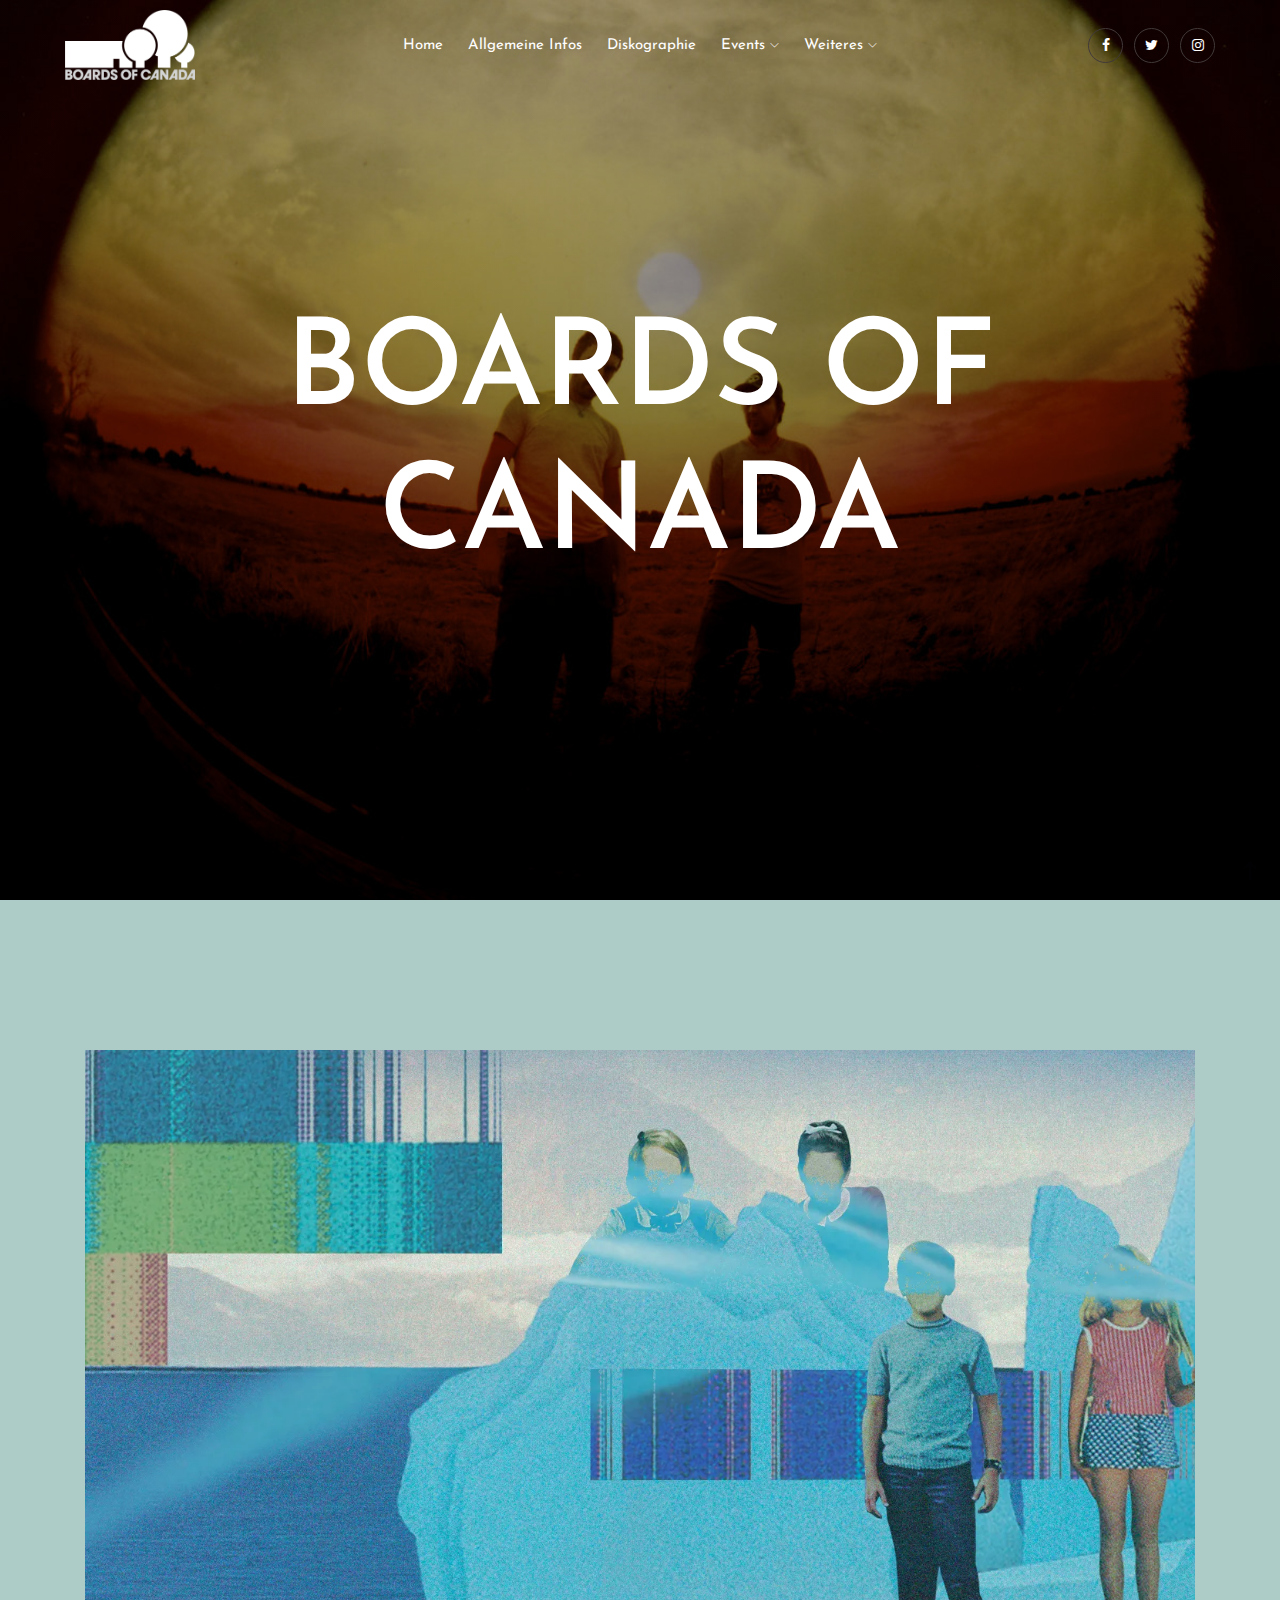
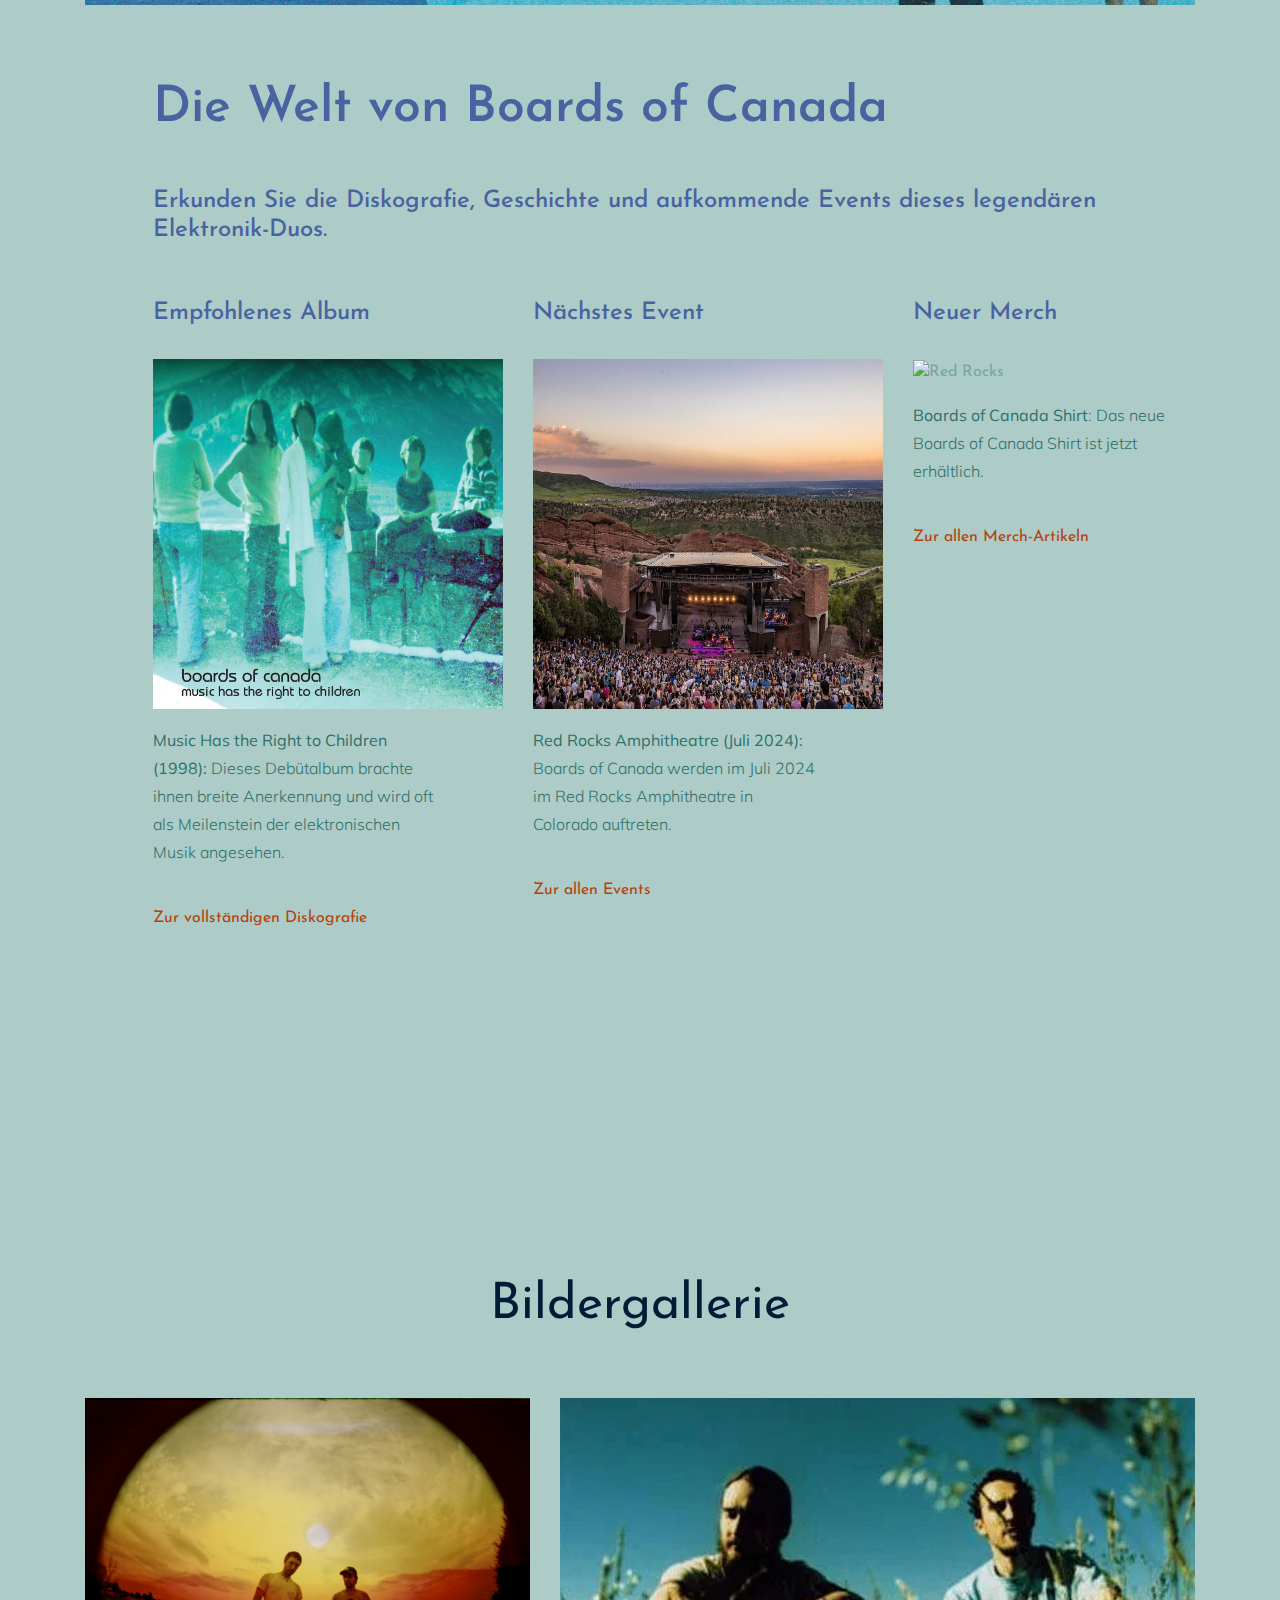
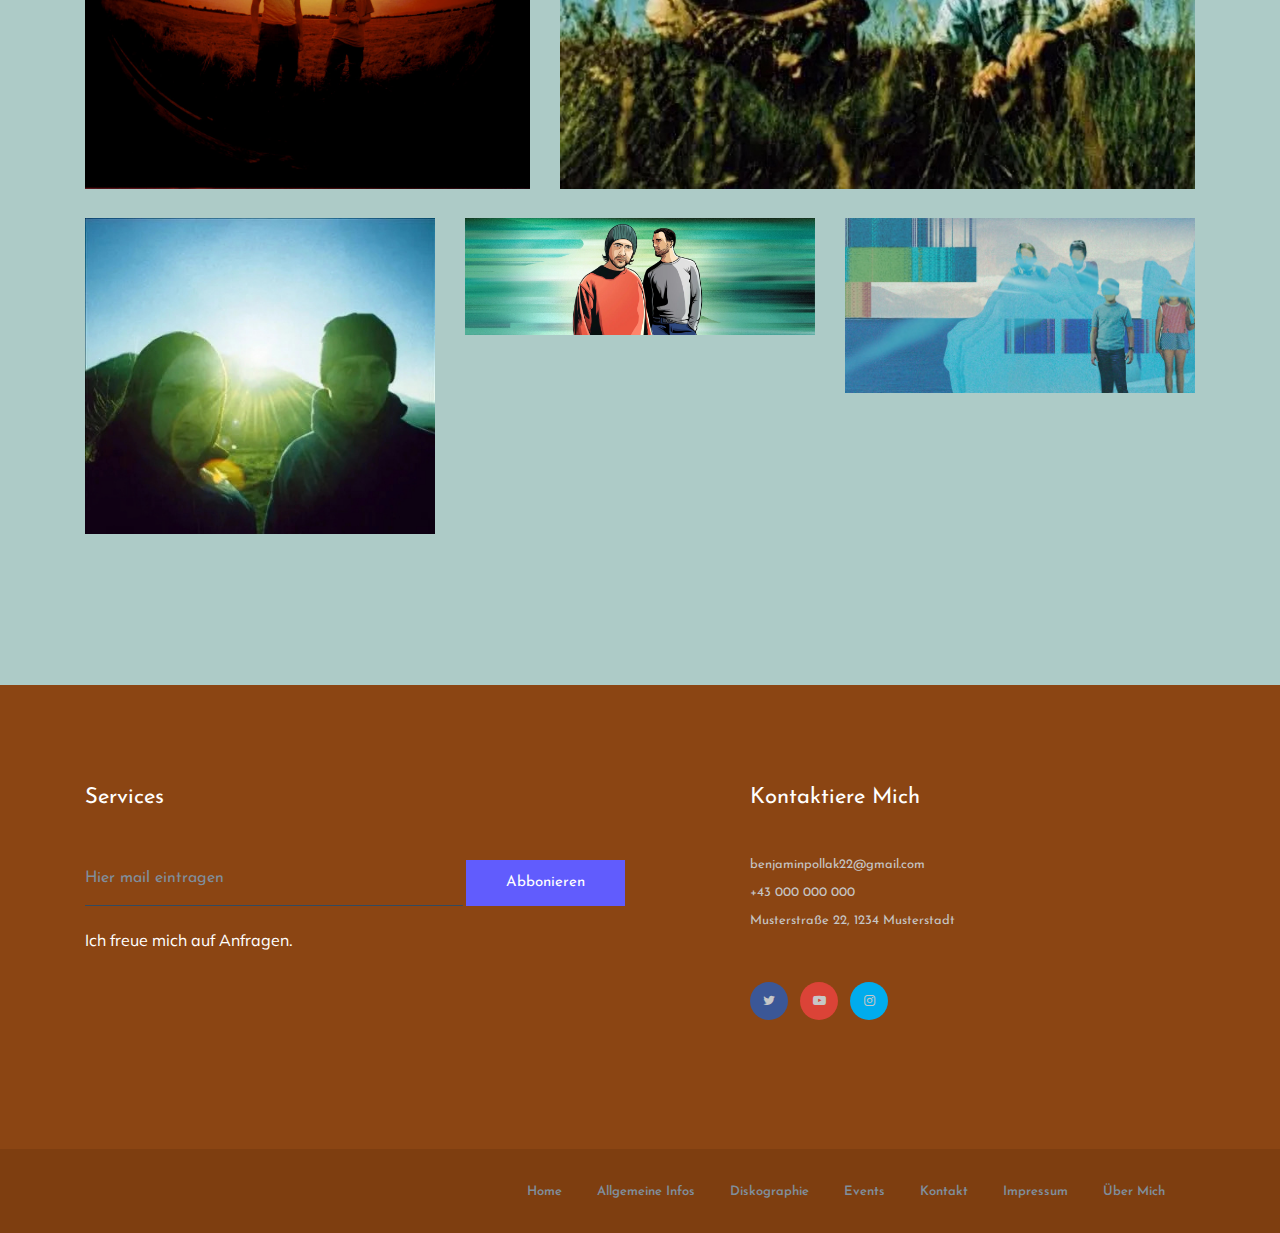
==== commit 7725220b: "add interview" ====
--- a/index.html
+++ b/index.html
@@ -84,7 +84,7 @@
                 </div>
                 <div class="col-xl-4">
                     <div class="about_info">
-                        <h4>Empfohlenes Album</h4>
+                        <h3>Empfohlenes Album</h3>
                         <br>
                         <img src="img/cover_musichastheright.jpg" alt="Music Has the Right to Children" width="350px"
                             height="350px">
@@ -97,7 +97,7 @@
                 </div>
                 <div class="col-xl-4">
                     <div class="about_info">
-                        <h4>Nächstes Event</h4>
+                        <h3>Nächstes Event</h3>
                         <br>
                         <img src="img/redrocks.jpg" alt="Red Rocks" width="350px" height="350px">
                         <p><strong>Red Rocks Amphitheatre (Juli 2024):</strong> Boards of Canada werden im Juli 2024 im
@@ -109,7 +109,7 @@
                 </div>
                 <div class="col-xl-4">
                     <div class="about_info">
-                        <h4>Neuer Merch</h4>
+                        <h3>Neuer Merch</h3>
                         <br>
                         <img src="https://imgs.search.brave.com/rai0Vv2uW_mqbwbbY_Bkg6KNCxx7A7Kdhx5-ko3iyEw/rs:fit:860:0:0/g:ce/aHR0cHM6Ly9pLmV0/c3lzdGF0aWMuY29t/LzM5Mzk1NzkwL3Iv/aWwvOTA1ZTNiLzQ2/MjQ2MzAzMTUvaWxf/NjAweDYwMC40NjI0/NjMwMzE1XzdiOHku/anBn"
                             alt="Red Rocks" width="350px" height="350px">
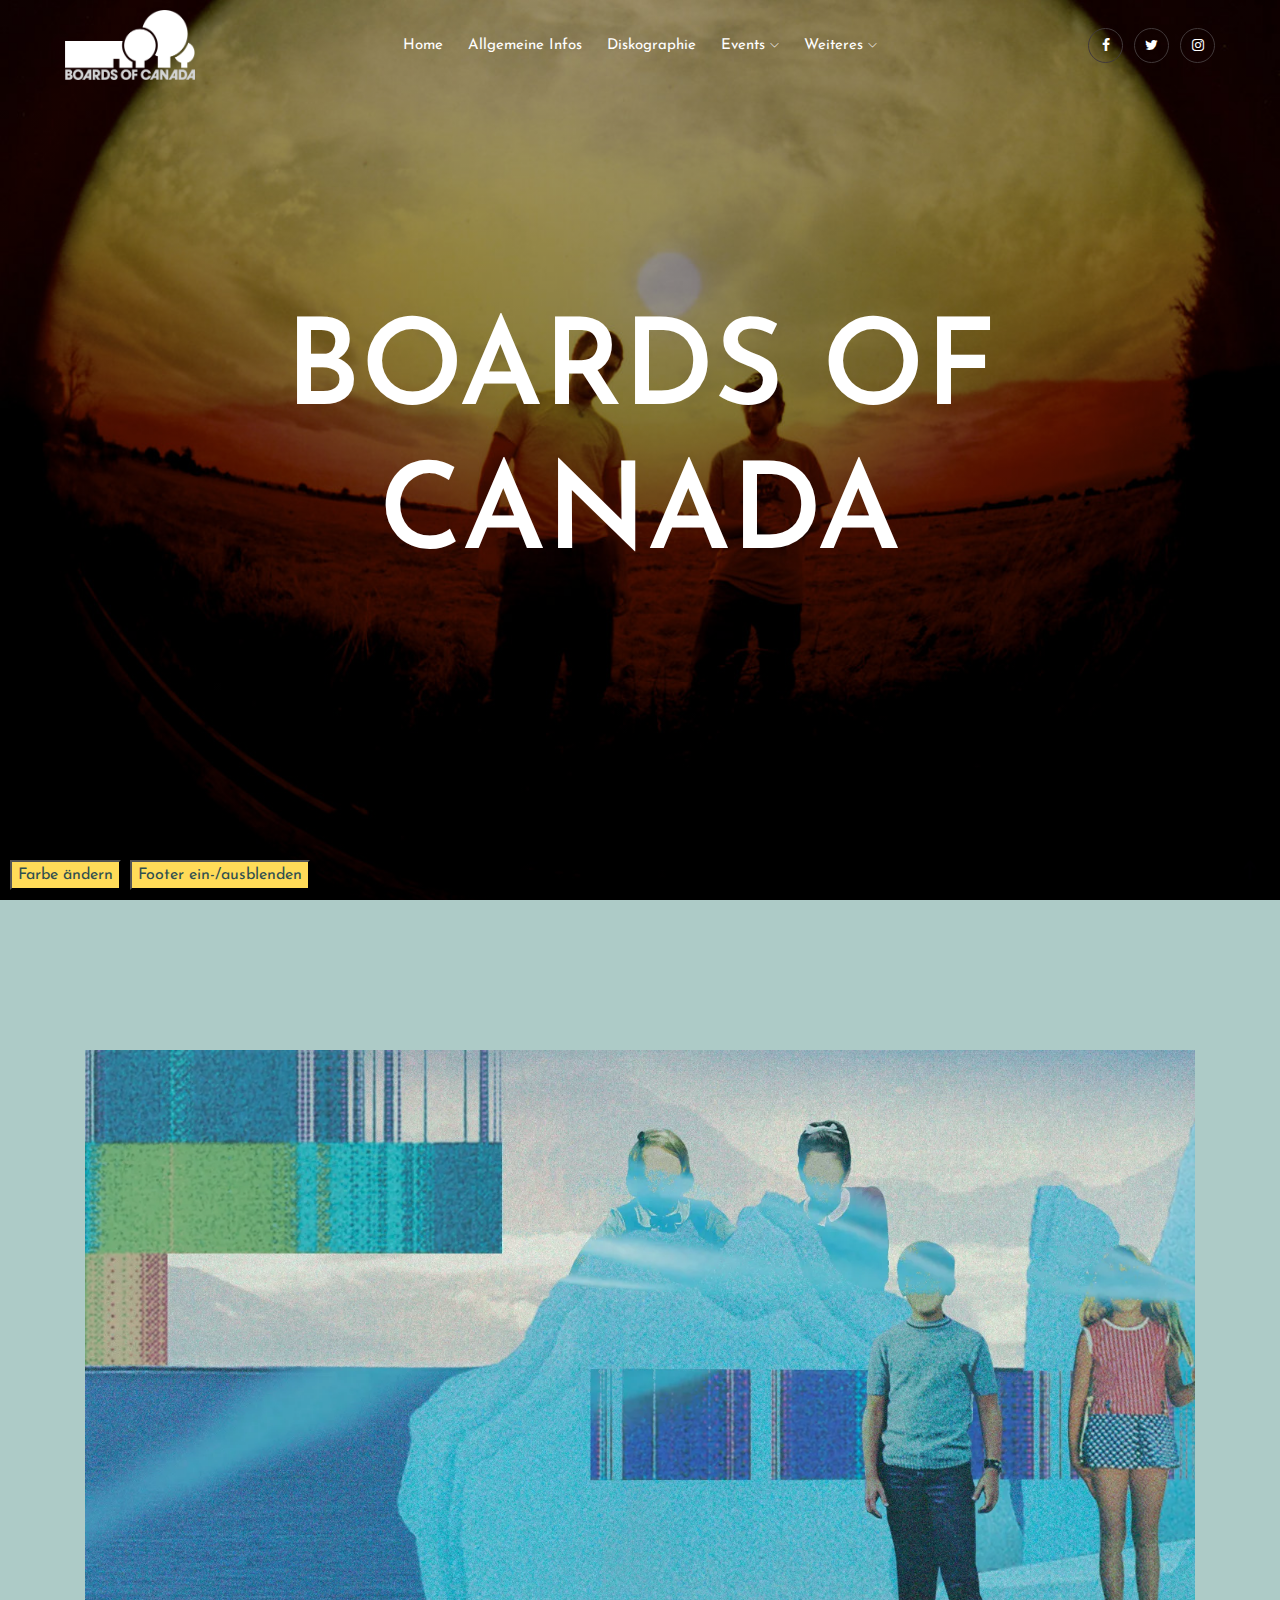
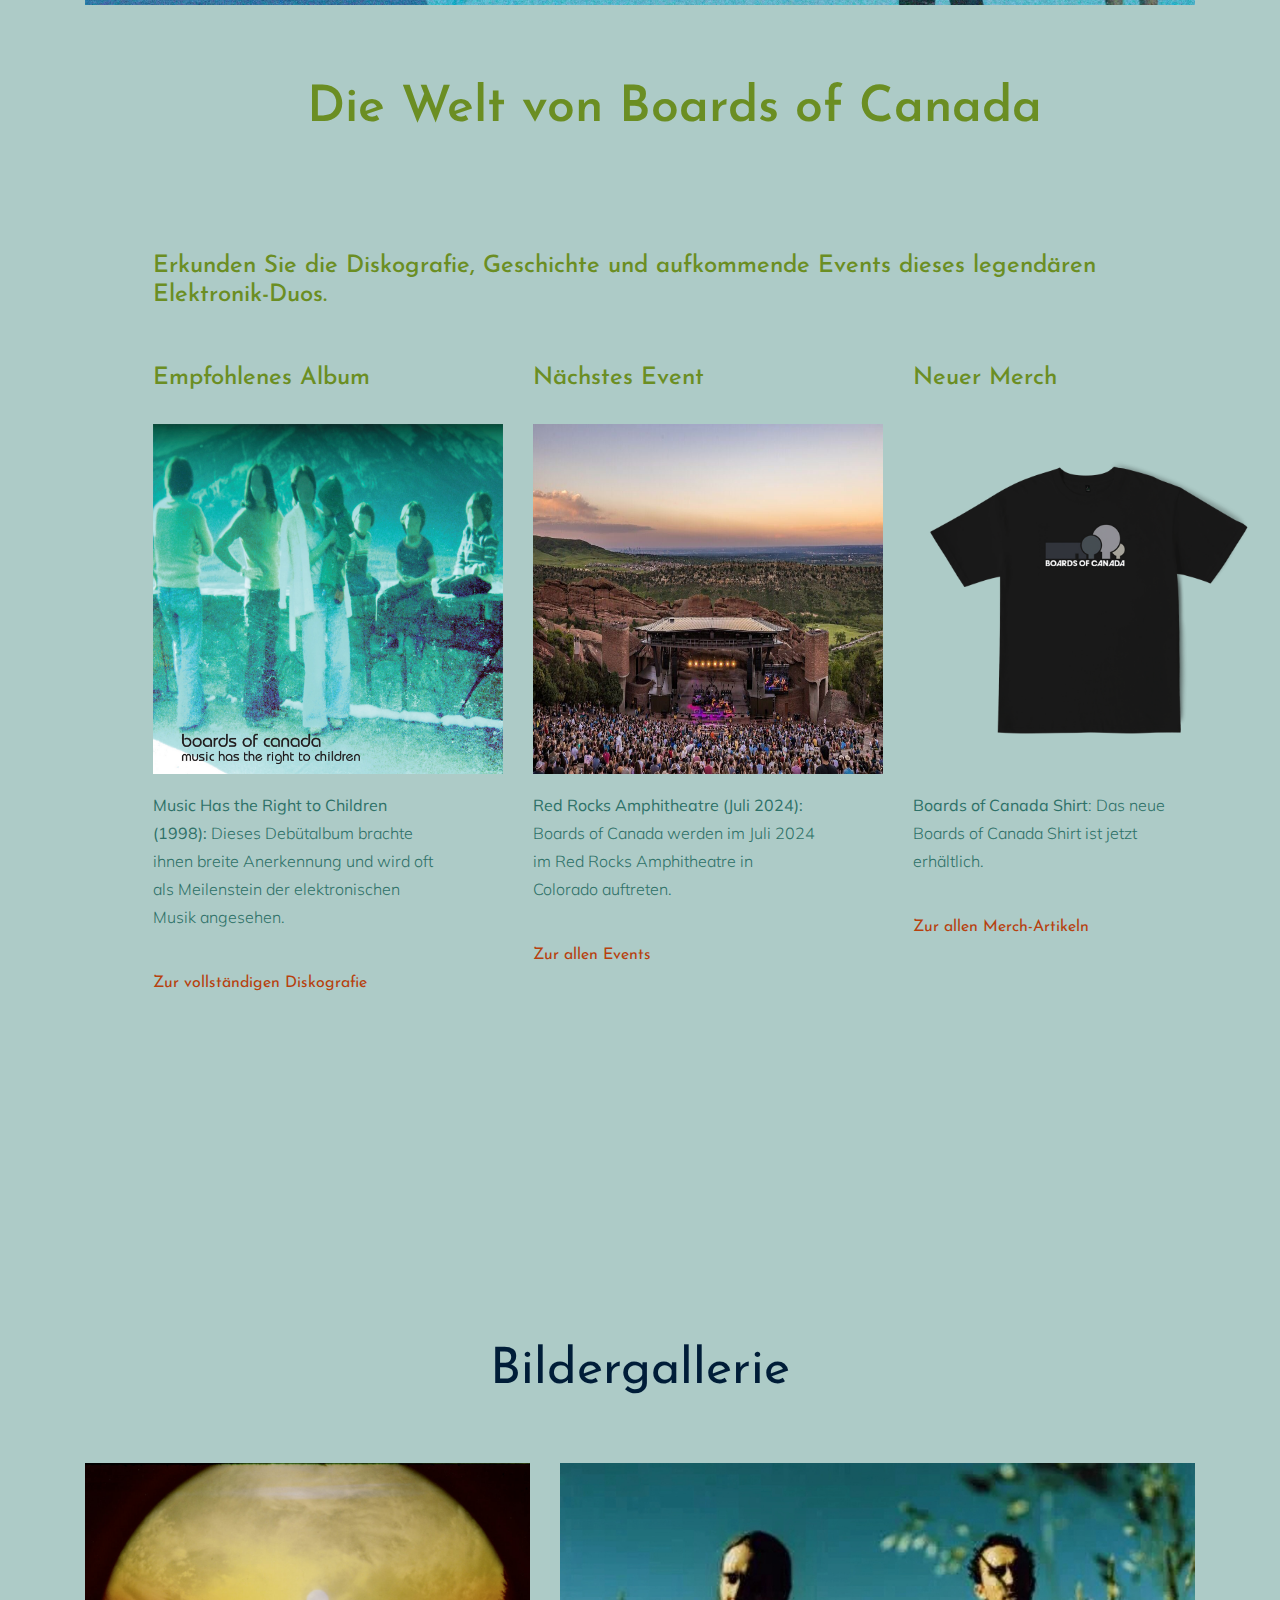
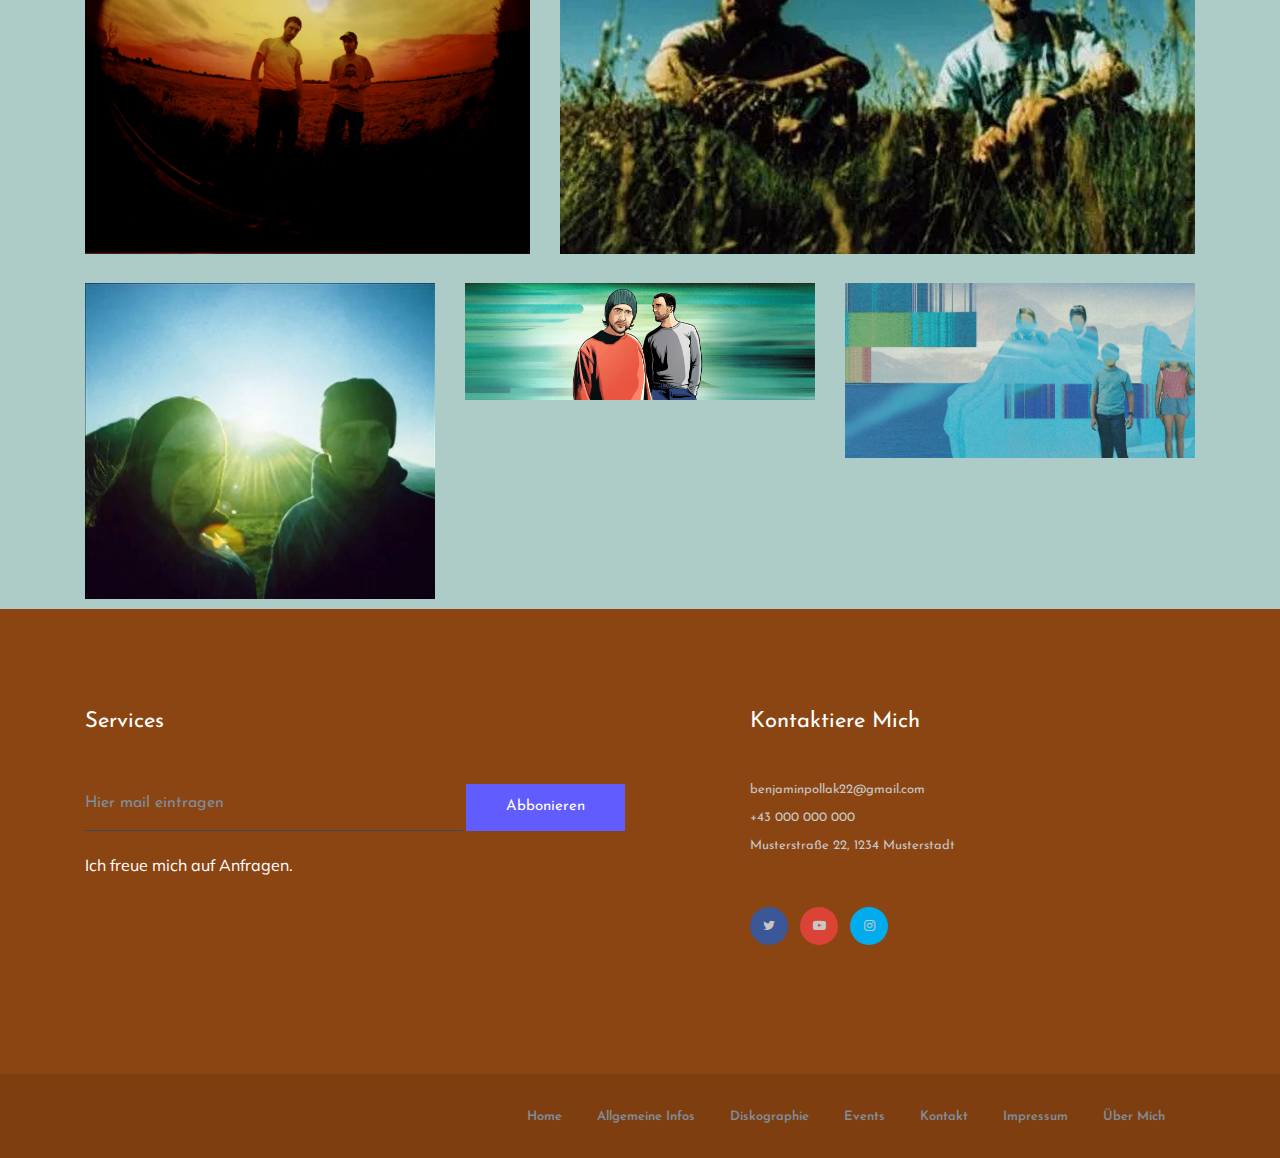
==== commit 66634fb8: "add js files" ====
--- a/index.html
+++ b/index.html
@@ -30,15 +30,15 @@
 
     <script src="js/scrolltotop.js"></script>
     <script src="js/getcontent.js"></script>
+    <script src="js/fullscreen.js"></script>
+    <script src="js/theme.js"></script>
+    <script src="js/cardGenerator.js"></script>
+    <script src="js/configLoader.js"></script>
 
 </head>
 
 <body>
-    <!--[if lte IE 9]>
-            <p class="browserupgrade">You are using an <strong>outdated</strong> browser. Please <a href="https://browsehappy.com/">upgrade your browser</a> to improve your experience and security.</p>
-        <![endif]-->
-
-    <!-- header-start -->
+
     <header id="header"></header>
     <!-- header-end -->
 
@@ -72,7 +72,9 @@
             <div class="row">
                 <div class="col-xl-12">
                     <div class="about_info">
-                        <h2>Die Welt von Boards of Canada</h2>
+                        <div class="section_title text-center mb-65">
+                            <h2>Die Welt von Boards of Canada</h2>
+                        </div>
                         <br>
                         <br>
                         <h3>Erkunden Sie die <a href="./diskographie.html">Diskografie</a>, <a
@@ -111,8 +113,7 @@
                     <div class="about_info">
                         <h3>Neuer Merch</h3>
                         <br>
-                        <img src="https://imgs.search.brave.com/rai0Vv2uW_mqbwbbY_Bkg6KNCxx7A7Kdhx5-ko3iyEw/rs:fit:860:0:0/g:ce/aHR0cHM6Ly9pLmV0/c3lzdGF0aWMuY29t/LzM5Mzk1NzkwL3Iv/aWwvOTA1ZTNiLzQ2/MjQ2MzAzMTUvaWxf/NjAweDYwMC40NjI0/NjMwMzE1XzdiOHku/anBn"
-                            alt="Red Rocks" width="350px" height="350px">
+                        <img src="img/merch.png" alt="Merch" width="350px" height="350px">
                         <p><strong>Boards of Canada Shirt</strong>: Das neue Boards of Canada Shirt ist jetzt
                             erhältlich.</p>
                         <a href="merch.html">Zur allen Merch-Artikeln</a>
@@ -208,7 +209,6 @@
     </a>
 
     <footer id="footer"></footer>
-
 
     <!-- JS here -->
     <script src="https://code.jquery.com/jquery-3.3.1.slim.min.js"
@@ -239,16 +239,72 @@
     <script src="js/jquery.form.js"></script>
     <script src="js/jquery.validate.min.js"></script>
     <script src="js/mail-script.js"></script>
-
     <script src="js/main.js"></script>
 
+
     <script>
+
         $(function () {
             $('audio').audioPlayer({
 
             });
         });
+
+        function loadContent() {
+            fetch('/json/content.json') // Passe den Pfad zur JSON-Datei entsprechend deiner Umgebung an
+                .then(response => {
+                    if (!response.ok) {
+                        throw new Error('Network response was not ok');
+                    }
+                    return response.json();
+                })
+                .then(data => {
+                    // Überprüfe, ob die erwarteten Strukturen vorhanden sind
+                    if (!data || !data.home || !data.home.list_data) {
+                        throw new Error('Data structure does not contain expected properties');
+                    }
+
+                    var listData = data.home.list_data; // Zugriff auf list_data
+
+                    // Element finden, in das die Inhalte eingefügt werden sollen
+                    var container = document.getElementById('content-container');
+
+                    // Durchlaufen der list_data und Erstellen von HTML-Elementen
+                    for (var url in listData) {
+                        if (listData.hasOwnProperty(url)) {
+                            var dataItem = listData[url];
+
+                            // Erstellen der HTML-Elemente
+                            var card = document.createElement('div');
+                            card.classList.add('card');
+
+                            var headline = document.createElement('h3');
+                            headline.textContent = dataItem.headline;
+
+                            var paragraph = document.createElement('p');
+                            paragraph.textContent = dataItem.text;
+
+                            var link = document.createElement('a');
+                            link.href = url; // Verwenden der URL als Link
+
+                            link.appendChild(headline);
+                            card.appendChild(link);
+                            card.appendChild(paragraph);
+
+                            // Hinzufügen der Karte zum Container
+                            container.appendChild(card);
+                        }
+                    }
+                })
+                .catch(error => console.error('Error loading JSON:', error));
+        }
+
+
+        // Aufrufen der Funktion zum Laden der Inhalte
+        loadContent();
+
     </script>
+
 </body>
 
 </html>--- a/css/style.css
+++ b/css/style.css
@@ -13,7 +13,7 @@
   justify-content: start;
 }
 :root {
-  --main-color1: #4863A0; /* Dunkelblau */
+  --main-color1: #ADCBC7; /* Dunkelblau */
   --main-color2: #79A6A0; /* Türkis */
   --main-color3: #6B8E23; /* Dunkelgrün */
   --complementary-color1: #B7410E; /* Rostrot */
@@ -35,8 +35,8 @@
   font-family: "Josefin Sans", sans-serif;
   font-weight: normal;
   font-style: normal;
-  background-color: #ADCBC7;
-  color: var(--main-color2); /* Türkis als Haupttextfarbe */
+  background-color: var(--main-color1);
+  color: var(--main-color2); 
 }
 
 /* line 12, ../../Arafath/CL/Cl November/221. Music/HTML/scss/theme-default.scss */
@@ -106,7 +106,7 @@
 /* line 41, ../../Arafath/CL/Cl November/221. Music/HTML/scss/theme-default.scss */
 h2, h3, h4, h5 {
   font-family: "Josefin Sans", sans-serif;
-  color: var(--main-color1);
+  color: var(--main-color3);
 }
 
 /* line 45, ../../Arafath/CL/Cl November/221. Music/HTML/scss/theme-default.scss */
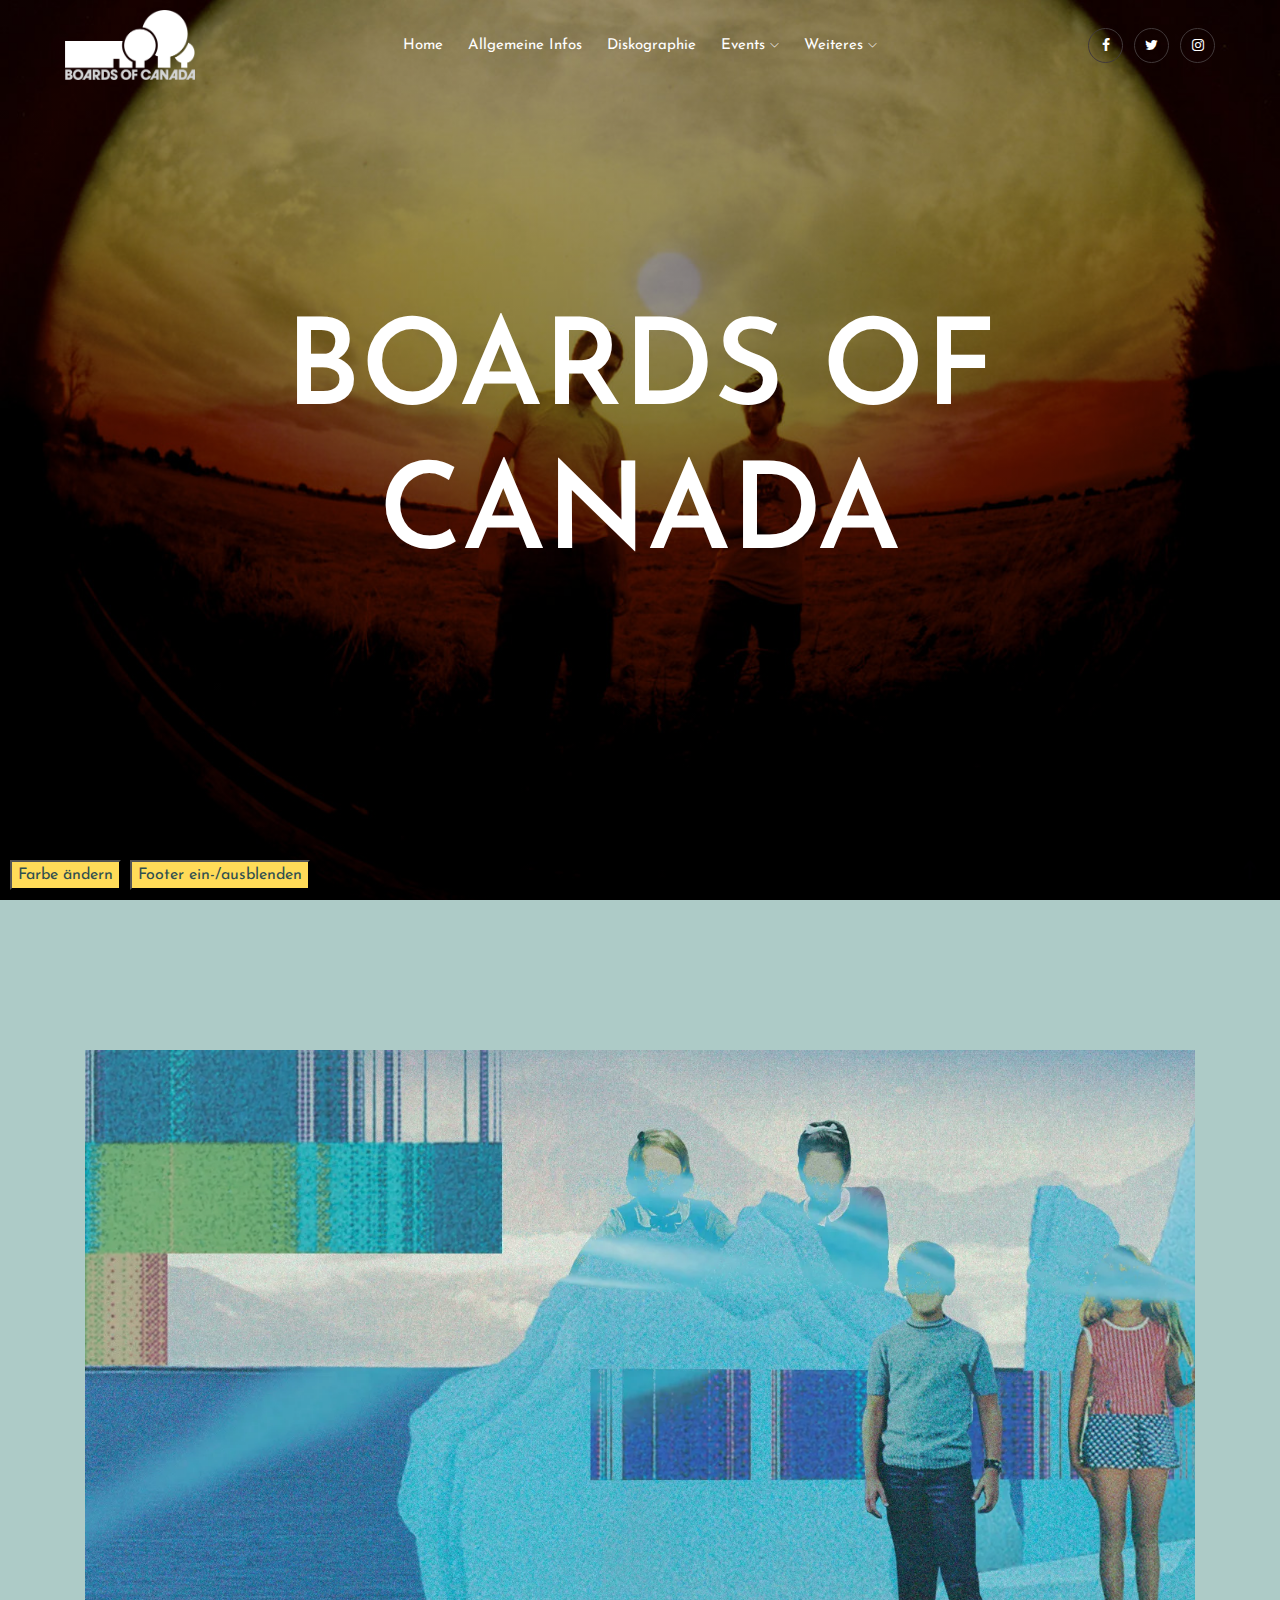
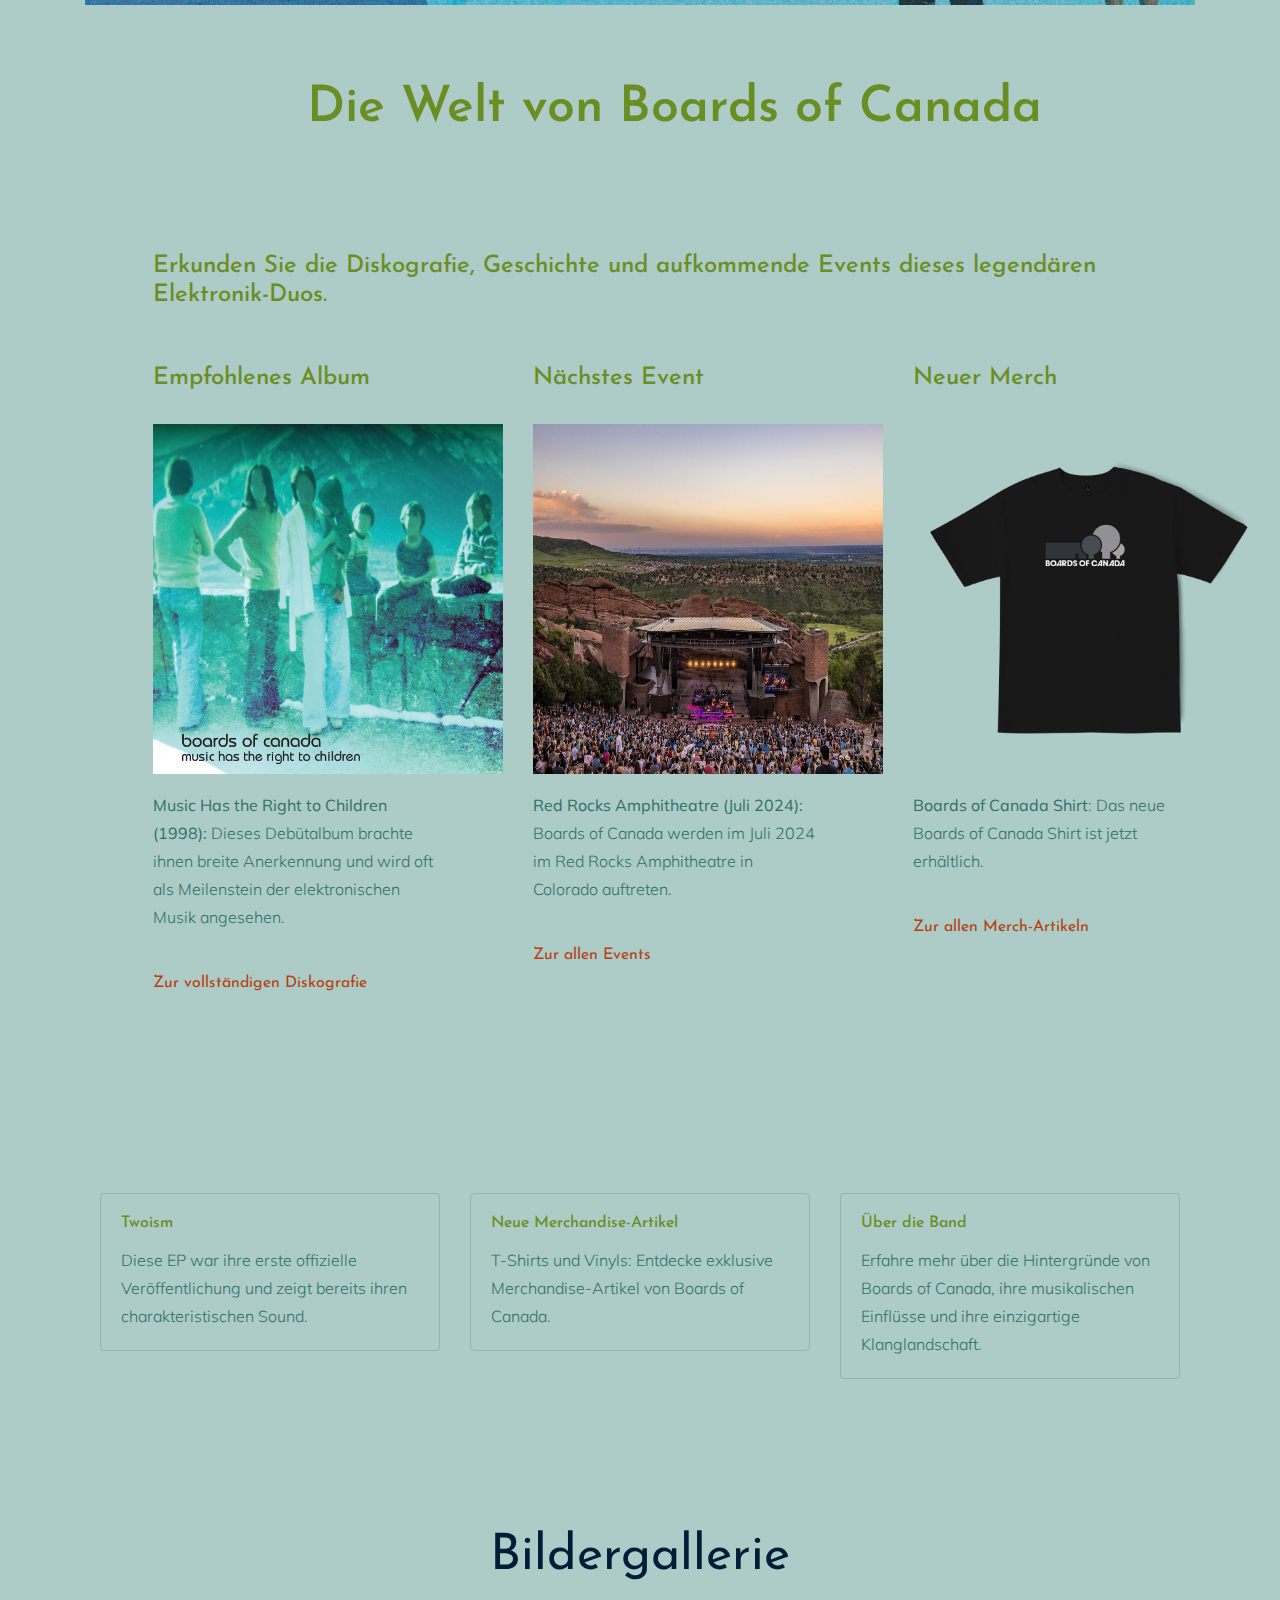
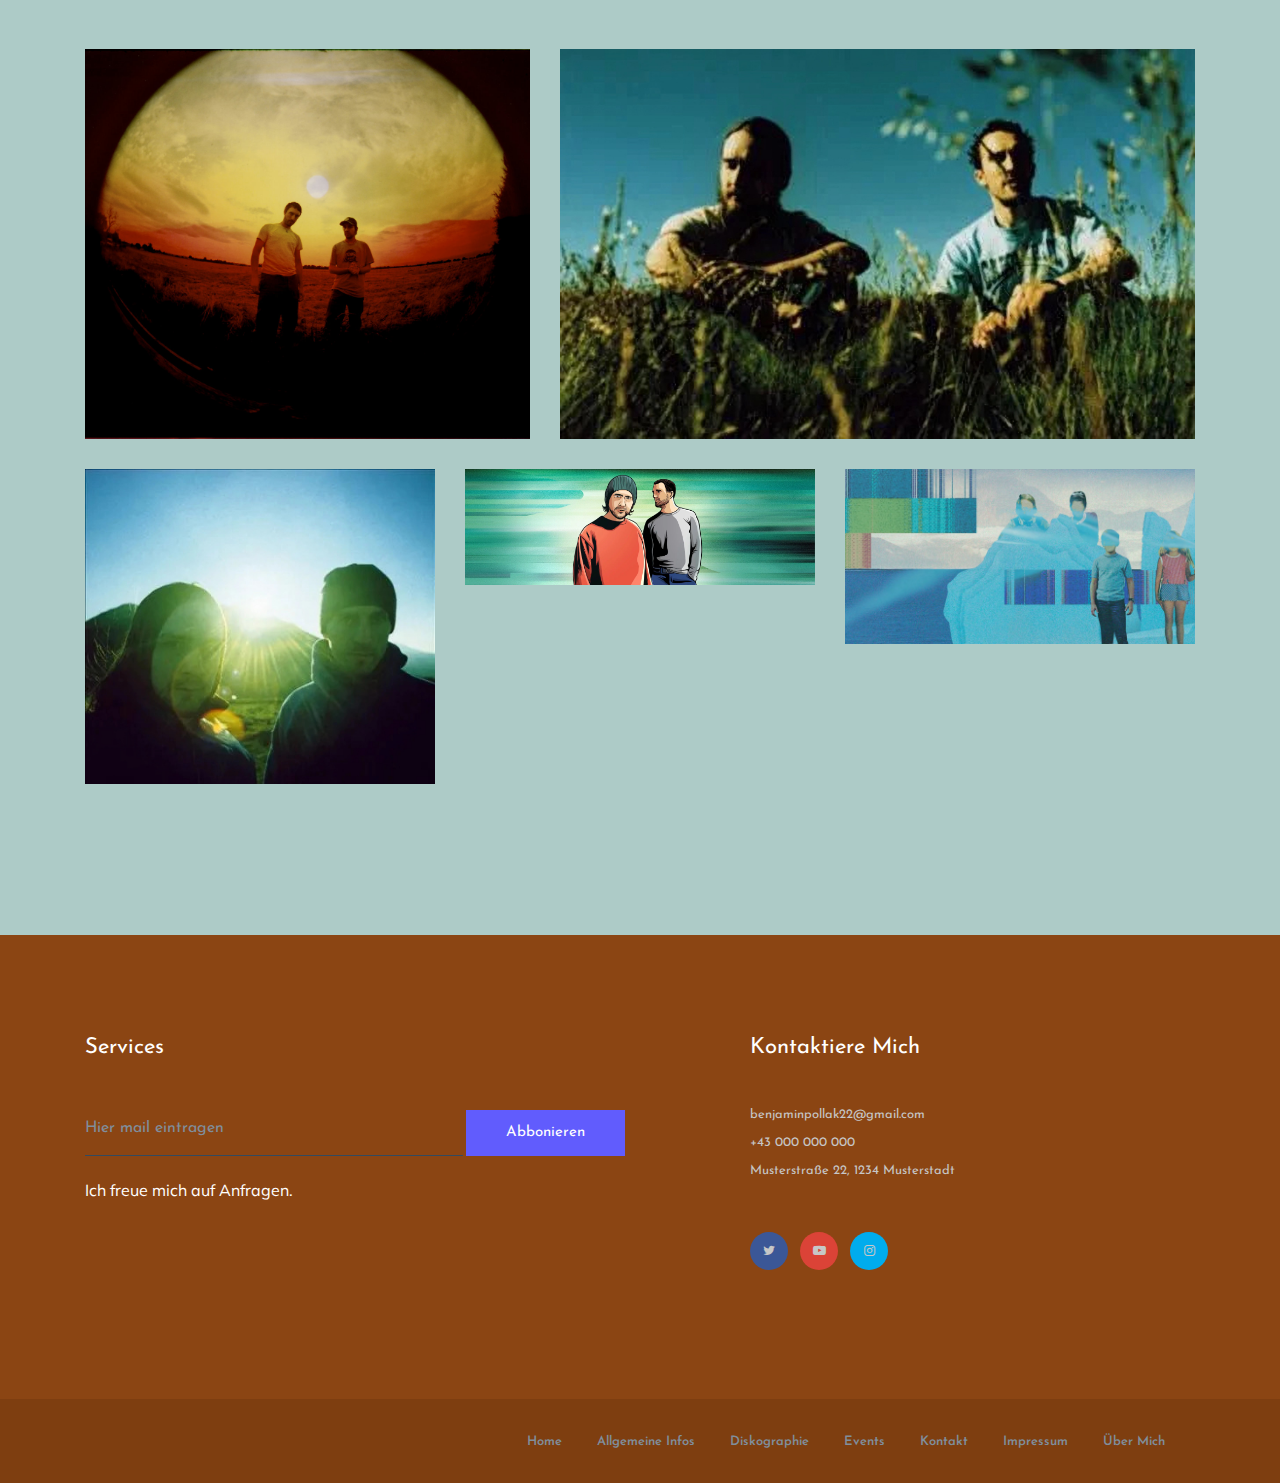
==== commit 825640a8: "add cardgenerator functionality" ====
--- a/index.html
+++ b/index.html
@@ -6,7 +6,7 @@
     <meta http-equiv="x-ua-compatible" content="ie=edge">
     <title>Boards of Canada</title>
     <meta name="description"
-        content="Boards of Canada ist ein schottisches electronic music duo bestehend aus den Brüdern Michael Sandison and Marcus Eoin.">
+        content="Boards of Canada ist ein schottisches electronic music duo bestehend aus den Brüdern Michael Sandison und Marcus Eoin.">
     <meta name="keywords"
         content="Boards of Canada, electronic music, duo, Michael Sandison, Marcus Eoin, schottisch, Musik, Elektronik, Musikduo, Musikgeschichte, Diskografie, Events, Merch, Musikgeschichte">
     <meta name="viewport" content="width=device-width, initial-scale=1">
@@ -44,12 +44,12 @@
 
     <!-- slider_area_start -->
     <div class="slider_area">
-        <div class="single_slider  d-flex align-items-center slider_bg_1 overlay2">
+        <div class="single_slider d-flex align-items-center slider_bg_1 overlay2">
             <div class="container">
                 <div class="row">
                     <div class="col-xl-12">
-                        <div class="slider_text text-center ">
-                            <h1>Boards of Canada </h1>
+                        <div class="slider_text text-center">
+                            <h1>Boards of Canada</h1>
                         </div>
                     </div>
                 </div>
@@ -79,8 +79,7 @@
                         <br>
                         <h3>Erkunden Sie die <a href="./diskographie.html">Diskografie</a>, <a
                                 href="./about.html">Geschichte</a> und <a href="./events.html">aufkommende Events</a>
-                            dieses
-                            legendären Elektronik-Duos.</h3>
+                            dieses legendären Elektronik-Duos.</h3>
                     </div>
                     <br>
                 </div>
@@ -124,8 +123,10 @@
             </div>
         </div>
     </div>
-
-
+    <!--/ about_area  -->
+
+    <div class="container" id="content-container-home">
+    </div>
 
 
     <!-- gallery -->
@@ -202,8 +203,8 @@
             </div>
         </div>
     </div>
-
     <!--/ gallery -->
+
     <a href="#top" class="scroll-to-top">
         <div class="arrow-up"></div>
     </a>
@@ -212,8 +213,8 @@
 
     <!-- JS here -->
     <script src="https://code.jquery.com/jquery-3.3.1.slim.min.js"
-        integrity="sha384-q8i/X+965DzO0rT7abK41JStQIAqVgRVzpbzo5smXKp4YfRvH+8abtTE1Pi6jizo" crossorigin="anonymous">
-        </script>
+        integrity="sha384-q8i/X+965DzO0rT7abK41JStQIAqVgRVzpbzo5smXKp4YfRvH+8abtTE1Pi6jizo"
+        crossorigin="anonymous"></script>
     <script src="js/vendor/modernizr-3.5.0.min.js"></script>
     <script src="js/vendor/jquery-1.12.4.min.js"></script>
     <script src="js/popper.min.js"></script>
@@ -241,70 +242,23 @@
     <script src="js/mail-script.js"></script>
     <script src="js/main.js"></script>
 
-
     <script>
-
+        // Sicherstellen, dass der DOM vollständig geladen ist, bevor das Skript ausgeführt wird
+        document.addEventListener('DOMContentLoaded', async () => {
+            const config = await loadConfig();
+            if (config.home && config.home.list_data) {
+                createCards(config.home.list_data);
+            }
+        });
+    </script>
+    
+    <script>
         $(function () {
-            $('audio').audioPlayer({
-
-            });
+            $('audio').audioPlayer({});
         });
-
-        function loadContent() {
-            fetch('/json/content.json') // Passe den Pfad zur JSON-Datei entsprechend deiner Umgebung an
-                .then(response => {
-                    if (!response.ok) {
-                        throw new Error('Network response was not ok');
-                    }
-                    return response.json();
-                })
-                .then(data => {
-                    // Überprüfe, ob die erwarteten Strukturen vorhanden sind
-                    if (!data || !data.home || !data.home.list_data) {
-                        throw new Error('Data structure does not contain expected properties');
-                    }
-
-                    var listData = data.home.list_data; // Zugriff auf list_data
-
-                    // Element finden, in das die Inhalte eingefügt werden sollen
-                    var container = document.getElementById('content-container');
-
-                    // Durchlaufen der list_data und Erstellen von HTML-Elementen
-                    for (var url in listData) {
-                        if (listData.hasOwnProperty(url)) {
-                            var dataItem = listData[url];
-
-                            // Erstellen der HTML-Elemente
-                            var card = document.createElement('div');
-                            card.classList.add('card');
-
-                            var headline = document.createElement('h3');
-                            headline.textContent = dataItem.headline;
-
-                            var paragraph = document.createElement('p');
-                            paragraph.textContent = dataItem.text;
-
-                            var link = document.createElement('a');
-                            link.href = url; // Verwenden der URL als Link
-
-                            link.appendChild(headline);
-                            card.appendChild(link);
-                            card.appendChild(paragraph);
-
-                            // Hinzufügen der Karte zum Container
-                            container.appendChild(card);
-                        }
-                    }
-                })
-                .catch(error => console.error('Error loading JSON:', error));
-        }
-
-
-        // Aufrufen der Funktion zum Laden der Inhalte
-        loadContent();
-
     </script>
 
+
 </body>
 
 </html>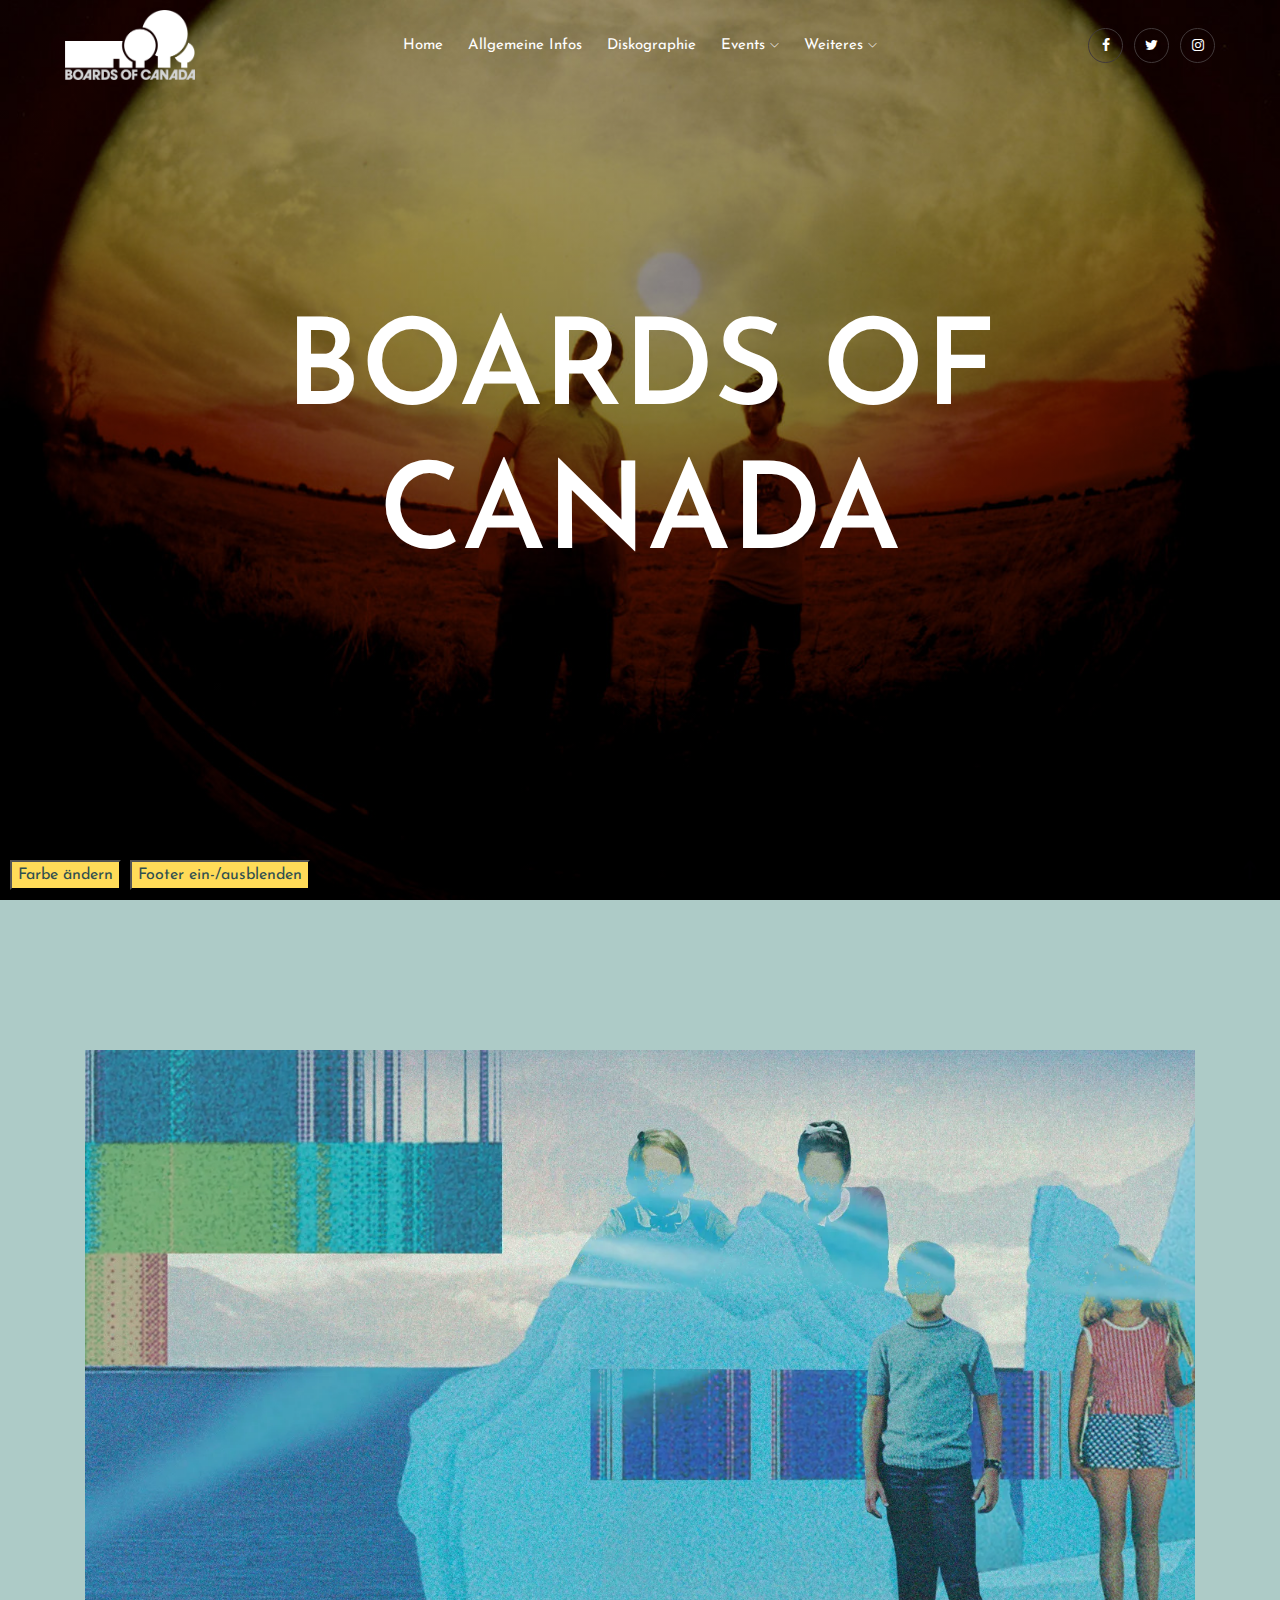
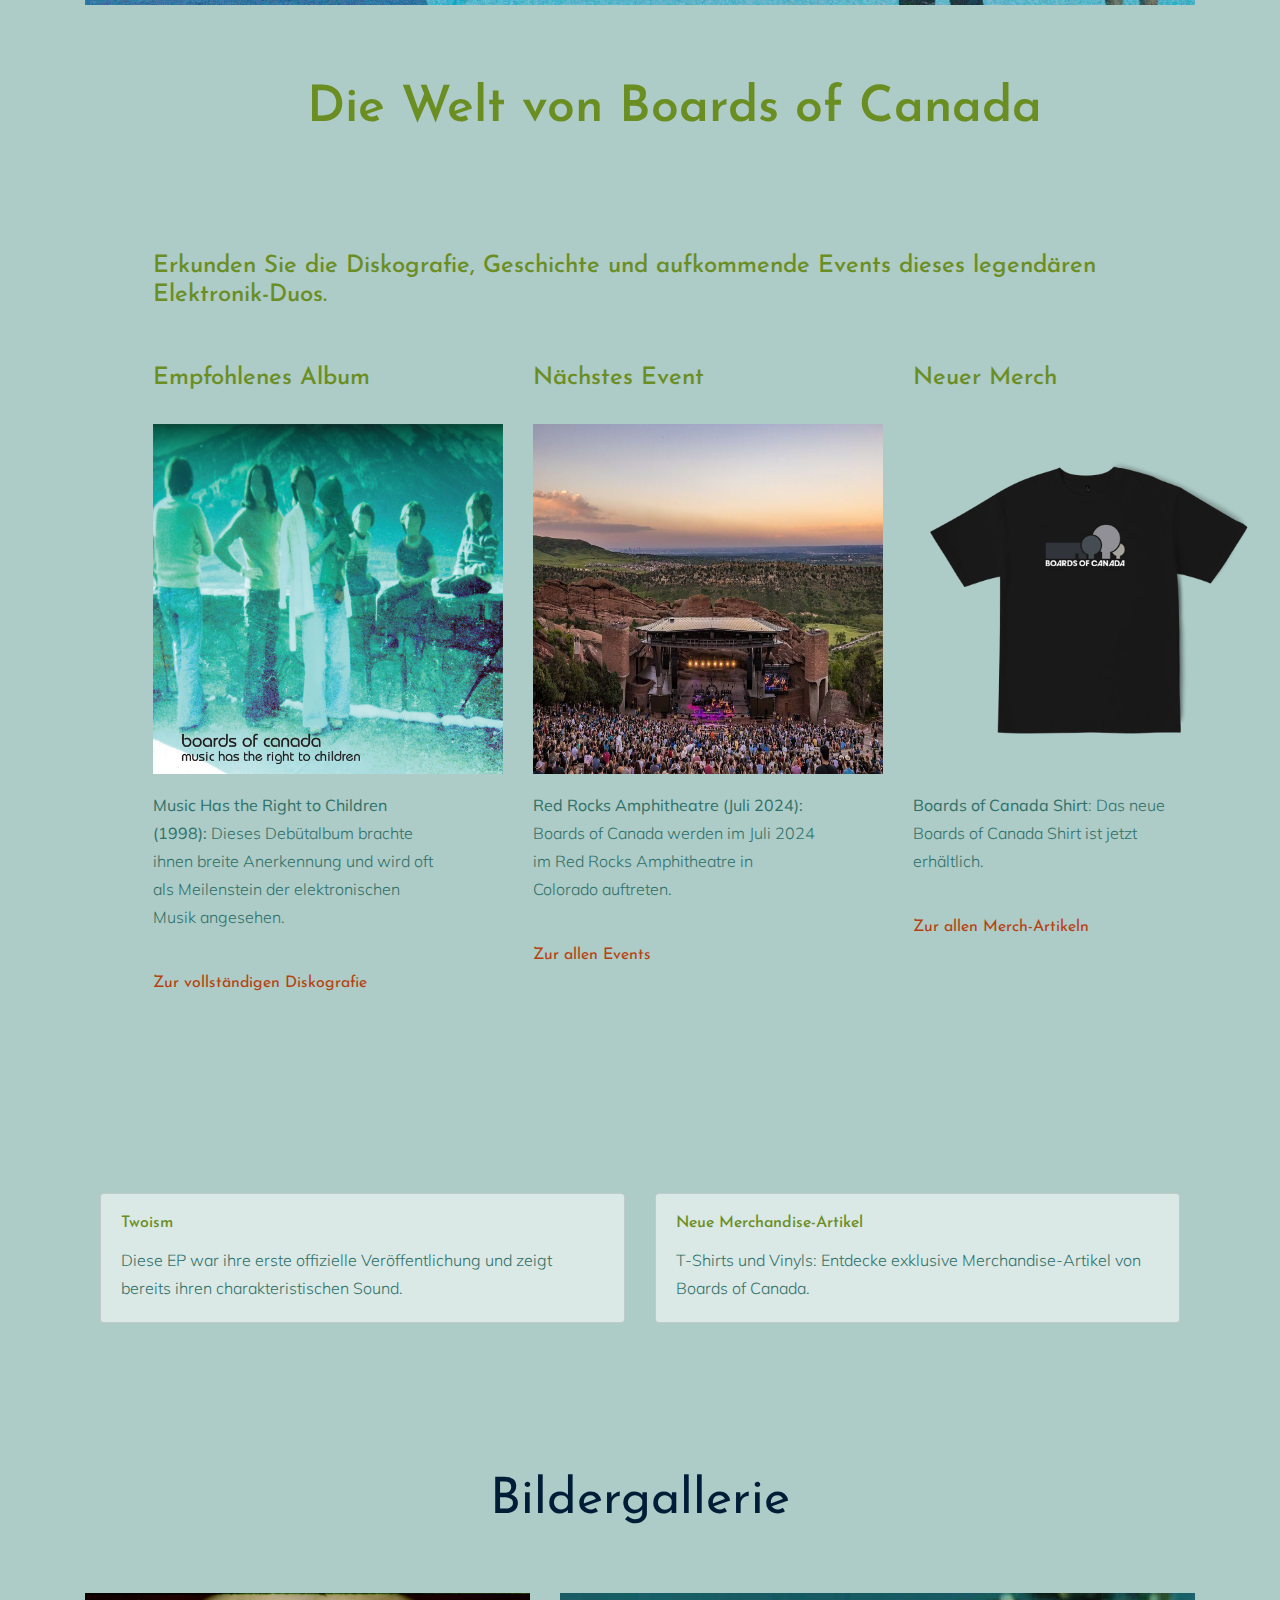
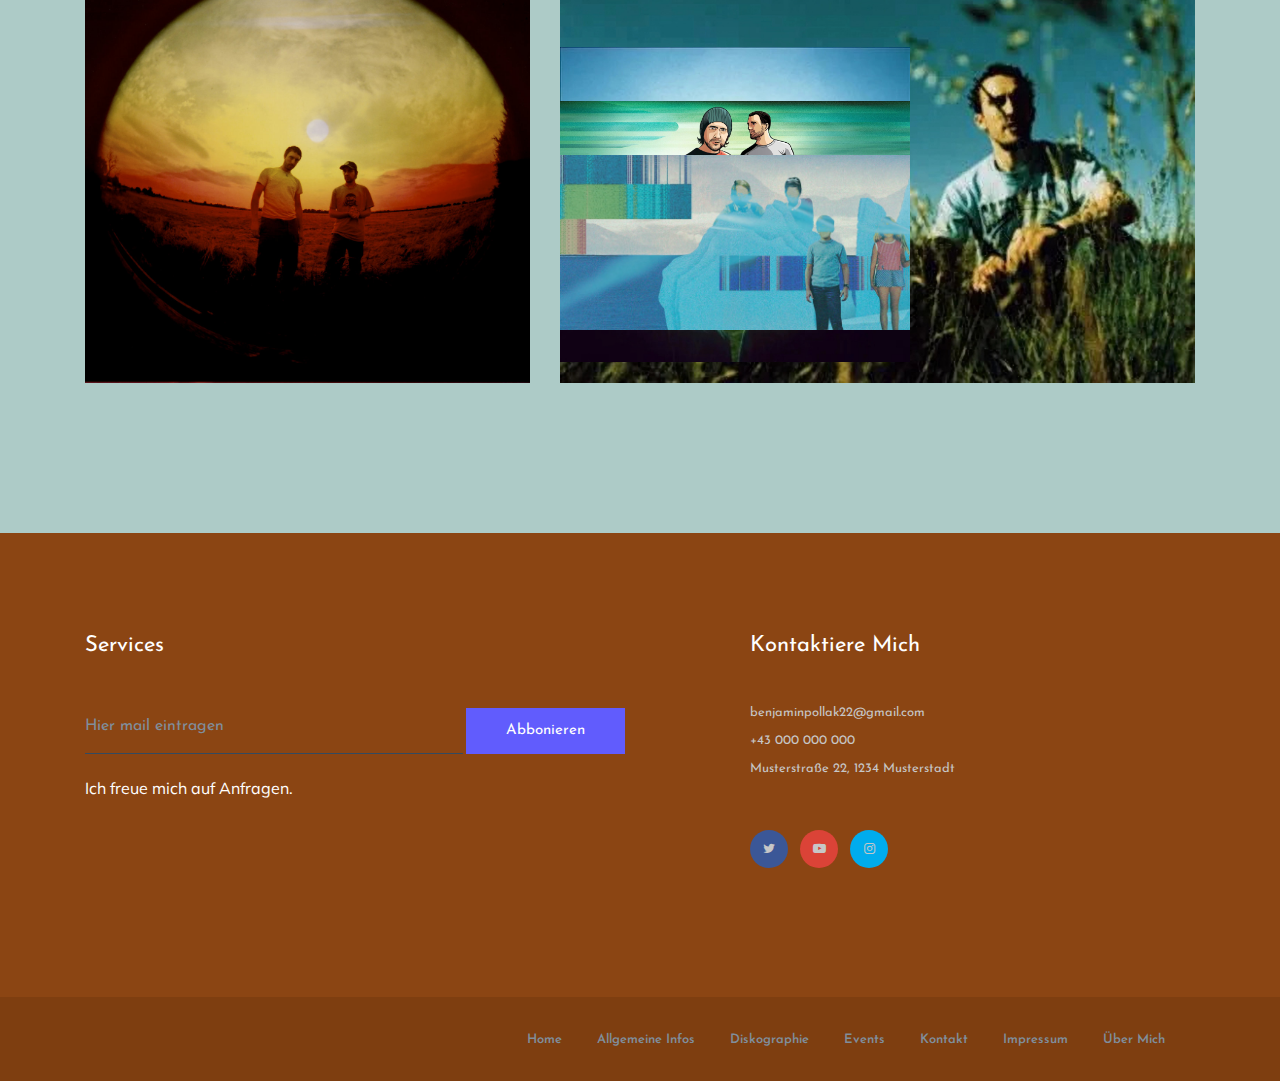
==== commit 671570ec: "fix columns" ====
--- a/index.html
+++ b/index.html
@@ -33,7 +33,6 @@
     <script src="js/fullscreen.js"></script>
     <script src="js/theme.js"></script>
     <script src="js/cardGenerator.js"></script>
-    <script src="js/configLoader.js"></script>
 
 </head>
 
--- a/css/style.css
+++ b/css/style.css
@@ -16,6 +16,7 @@
   --main-color1: #ADCBC7; /* Dunkelblau */
   --main-color2: #79A6A0; /* Türkis */
   --main-color3: #6B8E23; /* Dunkelgrün */
+  --background-color1: #DAE8E6;
   --complementary-color1: #B7410E; /* Rostrot */
   --complementary-color2: #8B4513; /* Kastanienbraun */
   --neutral-color1: #F4E3D7; /* Sandbeige */
@@ -751,7 +752,7 @@
 
 /* line 13, ../../Arafath/CL/Cl November/221. Music/HTML/scss/_slick-nav.scss */
 .slicknav_menu .slicknav_nav {
-  background: #DAE8E6;
+  background: var(--background-color1);
   float: right;
   margin-top: 0;
   padding: 0;
@@ -2043,7 +2044,7 @@
   padding-bottom: 50px;
   border-bottom: 1px solid #EFEFEF;
   padding-top: 145px;
-  background: #DAE8E6;
+  background:var(--background-color1);
 }
 
 @media (max-width: 767px) {
